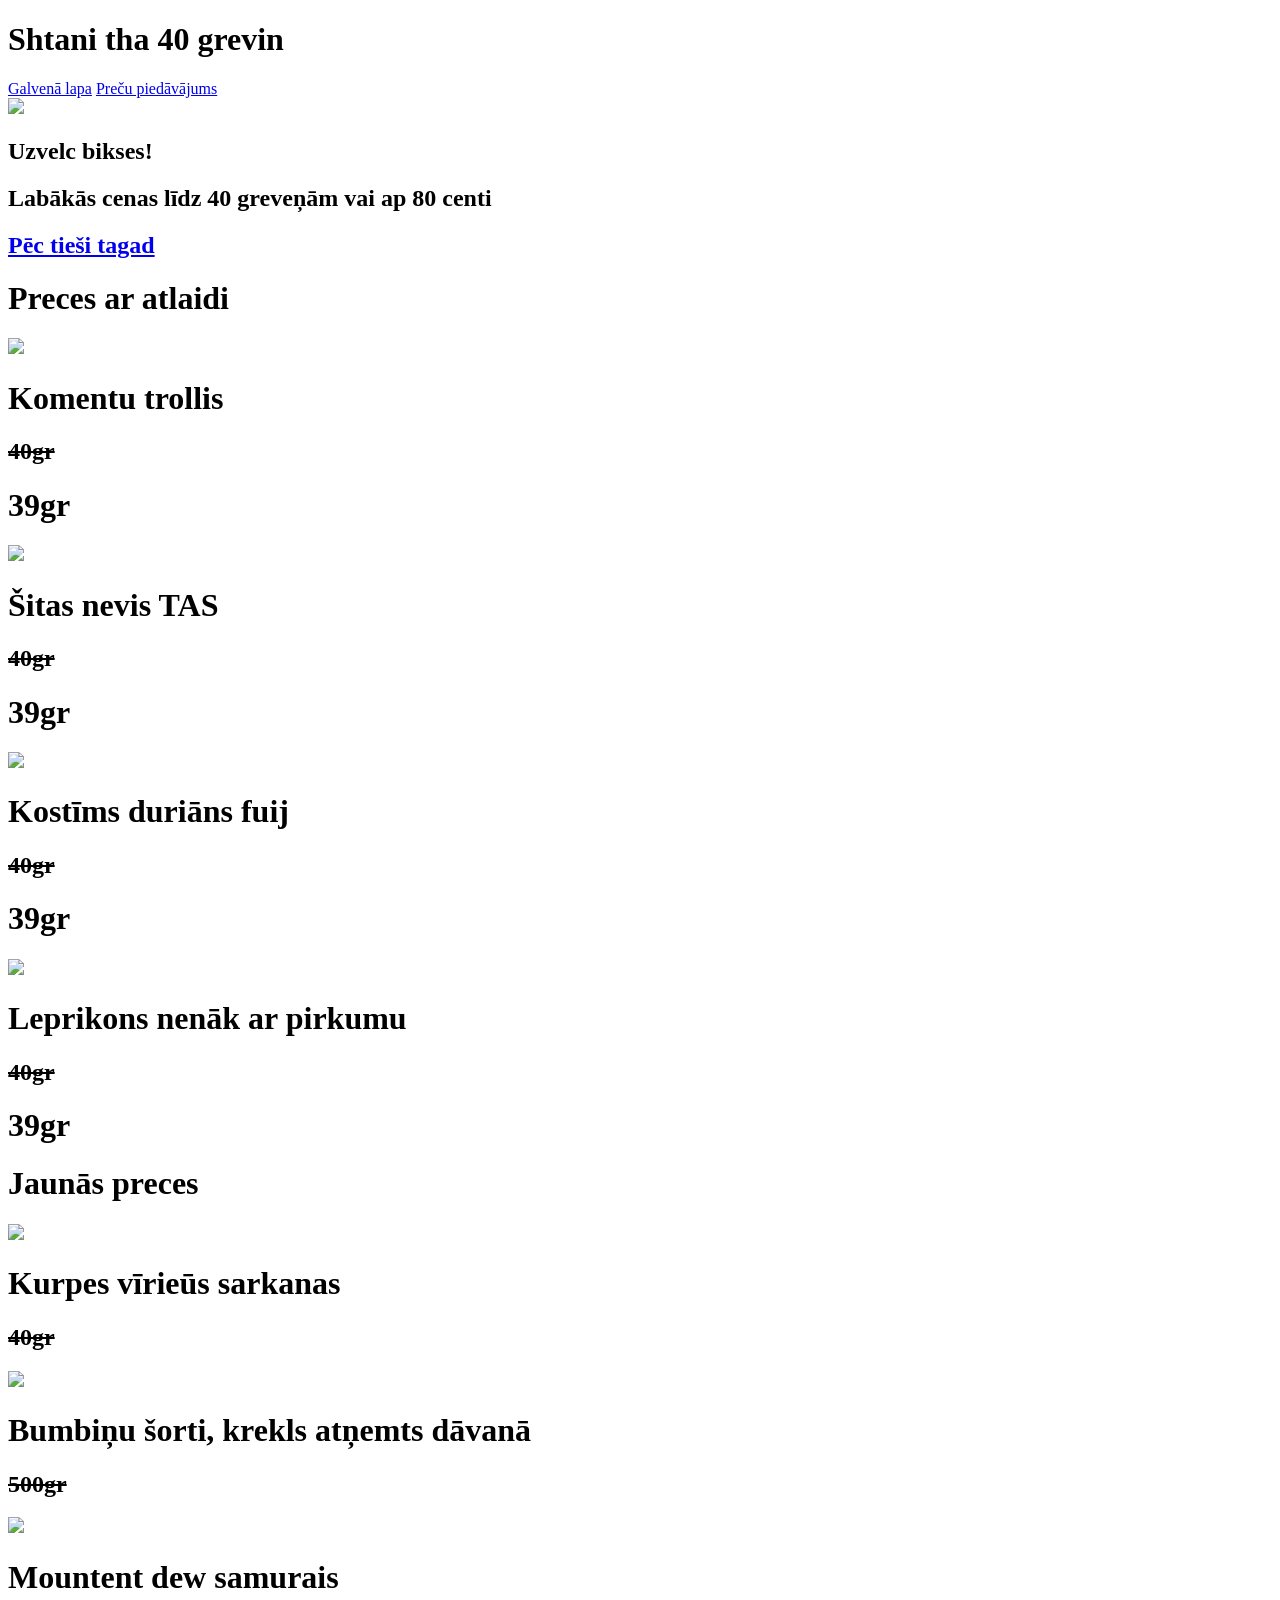
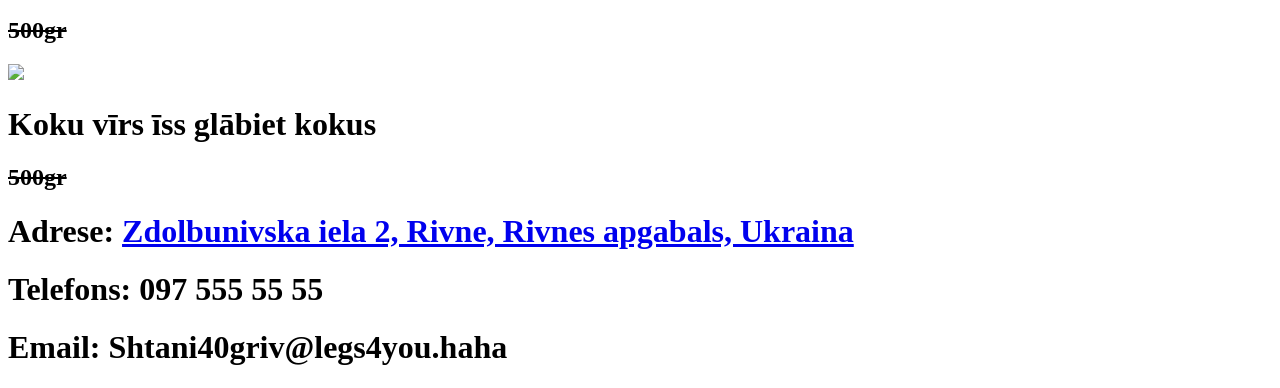
==== index.html @ 2a3e0287 "Add files via upload" ====
<!DOCTYPE html>
<html>
<head>
    <link rel="stylesheet" href="main.css">
    <title>Loading page</title>
</head>
<body>
    
    <header>
        <h1>Shtani tha 40 grevin</h1>
        <a href="index.html">Galvenā lapa</a>
        <a href="store.html">Preču piedāvājums</a>
    </header>

    <nav>
        <img src="https://lavintage.com/cdn/shop/files/Pastel_Rainbow_Modern_January_Monthly_Email_Header_2.jpg?v=1774562355&width=1875">
        <h1>Uzvelc bikses!</h1>
        <h2>Labākās cenas līdz 40 greveņām vai ap 80 centi</h2>
        <a href="store.html"><h2>Pēc tieši tagad</h2></a>
    </nav>

    <main>

        <h1>Preces ar atlaidi</h1>

        <div class="box">
            <img src="https://i.pinimg.com/736x/41/34/a2/4134a25da8642371a20141346247844d.jpg">
            <h1>Komentu trollis</h1>
            <div class="long">
                <h2><s>40gr</s></h2>
                <h1>39gr</h1>
            </div>
        </div>
        
        <div class="box">
            <img src="https://i.pinimg.com/control1/736x/c3/cb/a7/c3cba749935bafe0e62fd8f79c9d1d7c.jpg">
            <h1>Šitas nevis TAS</h1>
            <div class="long">
                <h2><s>40gr</s></h2>
                <h1>39gr</h1>
            </div>
        </div>
        
        <div class="box">
            <img src="https://i.pinimg.com/736x/d3/21/05/d32105a1d68bbff10eb503aa3f5133fc.jpg">
            <h1>Kostīms duriāns fuij</h1>
            <div class="long">
                <h2><s>40gr</s></h2>
                <h1>39gr</h1>
            </div>
        </div>
        
        <div class="box">
            <img src="https://i.pinimg.com/736x/ab/ce/6e/abce6eadc0b78a5634528967e68e073f.jpg">
            <h1>Leprikons nenāk ar pirkumu</h1>
            <div class="long">
                <h2><s>40gr</s></h2>
                <h1>39gr</h1>
            </div>
        </div>

    </main>

    <main>

        <h1>Jaunās preces</h1>

        <div class="box">
            <img src="https://i.pinimg.com/control1/736x/db/86/4e/db864e908693d18682d9200e6958253b.jpg">
            <h1>Kurpes vīrieūs sarkanas</h1>
            <div class="long">
                <h2><s>40gr</s></h2>
            </div>
        </div>
        
        <div class="box">
            <img src="https://i.pinimg.com/control1/736x/16/f8/a3/16f8a3cd73886ccbc9cc825069074918.jpg">
            <h1>Bumbiņu šorti, krekls atņemts dāvanā</h1>
            <div class="long">
                <h2><s>500gr</s></h2>
            </div>
        </div>
        
        <div class="box">
            <img src="https://i.pinimg.com/1200x/f4/d3/7a/f4d37afc6791b4d1b444121fbd77e98d.jpg">
            <h1>Mountent dew samurais</h1>
            <div class="long">
                <h2><s>500gr</s></h2>
            </div>
        </div>
        
        <div class="box">
            <img src="https://i.pinimg.com/control1/736x/16/70/12/167012edac1d4dacfb6911f4652eac36.jpg">
            <h1>Koku vīrs īss glābiet kokus</h1>
            <div class="long">
                <h2><s>500gr</s></h2>
            </div>
        </div>

    </main>

    <main>
        <h1>Adrese: <a href="https://www.google.com/maps/search/Zdolbunivska+iela+2,+Rivne,+Rivnes+apgabals,+Ukraina/@50.5222517,26.265165,20z?entry=ttu&g_ep=EgoyMDI2MDMyNC4wIKXMDSoASAFQAw%3D%3D">Zdolbunivska iela 2, Rivne, Rivnes apgabals, Ukraina</a></h1>
        <h1>Telefons: 097 555 55 55</h1>
        <h1>Email: Shtani40griv@legs4you.haha</h1>
    </main>


    <footer>

    </footer>

</body>
</html>
---- main.css ----
.parent_div {
        position: relative;
        width: 100%; 
        max-width: 500px;
    }

    .parent_div img {
        width: 100%;
        display: block; 
    }

    .text-div {
        position: absolute;
        top: 50%; 
        left: 50%; 
        transform: translate(-50%, -50%); 
        color: white; 
        font-size: 120px; 
        font-weight: bold; 
        text-align: center;
        text-shadow: 3px 3px 3px black;
    }
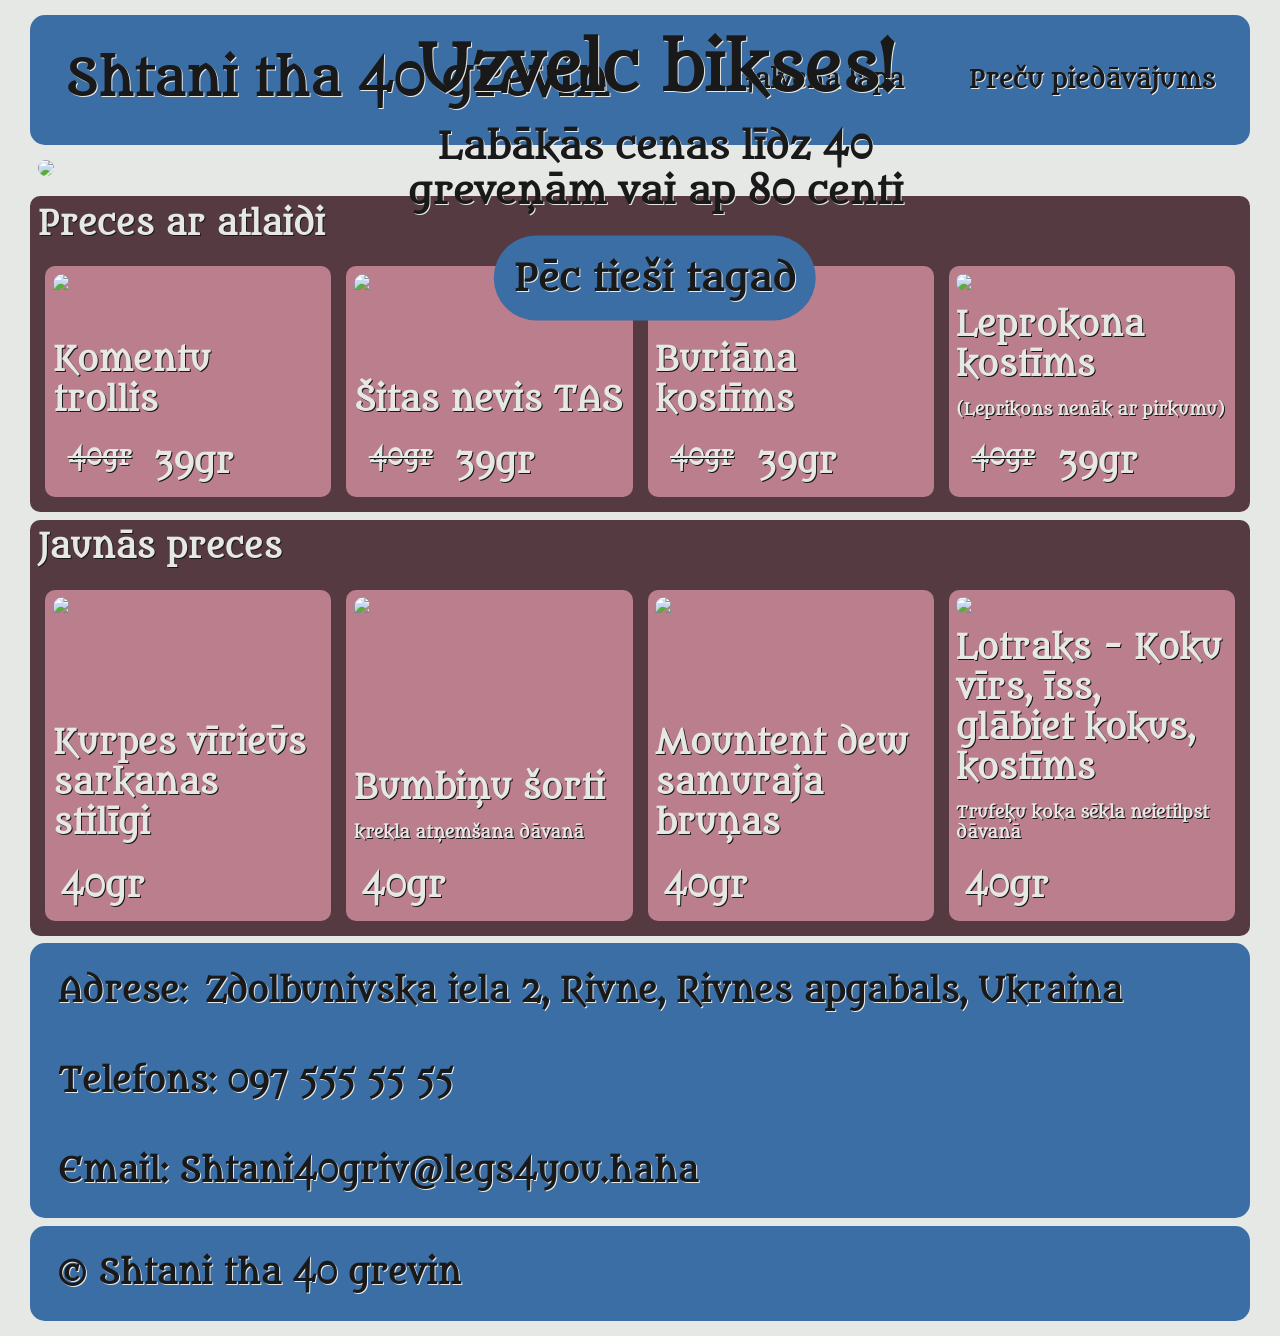
==== commit d3ad317f: "Izpildīju principā visu jau Jāpievieno tikai vēk citas dažādas bildes, maksimums cenas otrajā jānost" ====
--- a/index.html
+++ b/index.html
@@ -6,108 +6,142 @@
 </head>
 <body>
     
+
+
     <header>
-        <h1>Shtani tha 40 grevin</h1>
-        <a href="index.html">Galvenā lapa</a>
-        <a href="store.html">Preču piedāvājums</a>
+        <div class="er_box">
+            <div class="er_box_to">
+                <h1>Shtani tha 40 grevin</h1>
+            </div>
+            <h2><a href="index.html">Galvenā lapa</a></h2>
+            <h2><a href="store.html">Preču piedāvājums</a></h2>            
+        </div>
     </header>
 
+
+
     <nav>
-        <img src="https://lavintage.com/cdn/shop/files/Pastel_Rainbow_Modern_January_Monthly_Email_Header_2.jpg?v=1774562355&width=1875">
-        <h1>Uzvelc bikses!</h1>
-        <h2>Labākās cenas līdz 40 greveņām vai ap 80 centi</h2>
-        <a href="store.html"><h2>Pēc tieši tagad</h2></a>
+        <div class="container">
+            <img src="https://lavintage.com/cdn/shop/files/Pastel_Rainbow_Modern_January_Monthly_Email_Header_2.jpg?v=1774562355&width=1875">
+            <div class="text">
+                <h1>Uzvelc bikses!</h1>
+                <h2>Labākās cenas līdz 40 greveņām vai ap 80 centi</h2>
+                <a href="store.html"><h2 class="button_box">Pēc tieši tagad</h2></a>
+            </div>
+        </div>
     </nav>
 
+
+
     <main>
+        <div class="big_box">
+            <h1>Preces ar atlaidi</h1>
+            <div class="katalogs">
 
-        <h1>Preces ar atlaidi</h1>
+                <div class="bignt_box">
+                    <img src="https://i.pinimg.com/736x/41/34/a2/4134a25da8642371a20141346247844d.jpg">
+                    <h1>Komentu trollis</h1>
+                    <div class="long">
+                        <h2><s>40gr</s></h2>
+                        <h1>39gr</h1>
+                    </div>  
+                </div>
 
-        <div class="box">
-            <img src="https://i.pinimg.com/736x/41/34/a2/4134a25da8642371a20141346247844d.jpg">
-            <h1>Komentu trollis</h1>
-            <div class="long">
-                <h2><s>40gr</s></h2>
-                <h1>39gr</h1>
+                <div class="bignt_box">
+                    <img src="https://i.pinimg.com/control1/736x/c3/cb/a7/c3cba749935bafe0e62fd8f79c9d1d7c.jpg">
+                    <h1>Šitas nevis TAS</h1>
+                    <div class="long">
+                        <h2><s>40gr</s></h2>
+                        <h1>39gr</h1>
+                    </div>
+                </div>
+
+                <div class="bignt_box">
+                    <img src="https://i.pinimg.com/736x/d3/21/05/d32105a1d68bbff10eb503aa3f5133fc.jpg">
+                    <h1>Buriāna kostīms</h1>
+                    <div class="long">
+                        <h2><s>40gr</s></h2>
+                        <h1>39gr</h1>
+                    </div>
+                </div>
+
+                <div class="bignt_box">
+                    <img src="https://i.pinimg.com/736x/ab/ce/6e/abce6eadc0b78a5634528967e68e073f.jpg">
+                    <h1>Leprokona kostīms</h1>
+                    <h4>(Leprikons nenāk ar pirkumu)</h4>
+                    <div class="long">
+                        <h2><s>40gr</s></h2>
+                        <h1>39gr</h1>
+                    </div>
+                </div>
+
             </div>
         </div>
-        
-        <div class="box">
-            <img src="https://i.pinimg.com/control1/736x/c3/cb/a7/c3cba749935bafe0e62fd8f79c9d1d7c.jpg">
-            <h1>Šitas nevis TAS</h1>
-            <div class="long">
-                <h2><s>40gr</s></h2>
-                <h1>39gr</h1>
-            </div>
-        </div>
-        
-        <div class="box">
-            <img src="https://i.pinimg.com/736x/d3/21/05/d32105a1d68bbff10eb503aa3f5133fc.jpg">
-            <h1>Kostīms duriāns fuij</h1>
-            <div class="long">
-                <h2><s>40gr</s></h2>
-                <h1>39gr</h1>
-            </div>
-        </div>
-        
-        <div class="box">
-            <img src="https://i.pinimg.com/736x/ab/ce/6e/abce6eadc0b78a5634528967e68e073f.jpg">
-            <h1>Leprikons nenāk ar pirkumu</h1>
-            <div class="long">
-                <h2><s>40gr</s></h2>
-                <h1>39gr</h1>
+
+    </main>
+  
+
+
+    <main>
+        <div class="big_box">
+            <h1>Jaunās preces</h1>
+            <div class="katalogs">
+
+                <div class="bignt_box">
+                    <img src="https://i.pinimg.com/control1/736x/db/86/4e/db864e908693d18682d9200e6958253b.jpg">
+                    <h1>Kurpes vīrieūs sarkanas stilīgi</h1>
+                    <div class="long">
+                        <h1>40gr</h1>
+                    </div>
+                </div>
+
+                <div class="bignt_box">
+                    <img src="https://i.pinimg.com/control1/736x/16/f8/a3/16f8a3cd73886ccbc9cc825069074918.jpg">
+                    <h1>Bumbiņu šorti</h1>
+                    <h4>krekla atņemšana dāvanā</h4>
+                    <div class="long">
+                        <h1>40gr</h1>
+                    </div>
+                </div>
+
+                <div class="bignt_box">
+                    <img src="https://i.pinimg.com/1200x/f4/d3/7a/f4d37afc6791b4d1b444121fbd77e98d.jpg">
+                    <h1>Mountent dew samuraja bruņas</h1>
+                    <div class="long">
+                        <h1>40gr</h1>
+                    </div>
+                </div>
+
+                <div class="bignt_box">
+                    <img src="https://i.pinimg.com/control1/736x/16/70/12/167012edac1d4dacfb6911f4652eac36.jpg">
+                    <h1>Lotraks - Koku vīrs, īss, glābiet kokus, kostīms</h1>
+                    <h4>Trufeķu koka sēkla neietilpst dāvanā</h4>
+                    <div class="long">
+                        <h1>40gr</h1>
+                    </div>
+                </div>
+
             </div>
         </div>
 
     </main>
 
-    <main>
 
-        <h1>Jaunās preces</h1>
-
-        <div class="box">
-            <img src="https://i.pinimg.com/control1/736x/db/86/4e/db864e908693d18682d9200e6958253b.jpg">
-            <h1>Kurpes vīrieūs sarkanas</h1>
-            <div class="long">
-                <h2><s>40gr</s></h2>
-            </div>
-        </div>
-        
-        <div class="box">
-            <img src="https://i.pinimg.com/control1/736x/16/f8/a3/16f8a3cd73886ccbc9cc825069074918.jpg">
-            <h1>Bumbiņu šorti, krekls atņemts dāvanā</h1>
-            <div class="long">
-                <h2><s>500gr</s></h2>
-            </div>
-        </div>
-        
-        <div class="box">
-            <img src="https://i.pinimg.com/1200x/f4/d3/7a/f4d37afc6791b4d1b444121fbd77e98d.jpg">
-            <h1>Mountent dew samurais</h1>
-            <div class="long">
-                <h2><s>500gr</s></h2>
-            </div>
-        </div>
-        
-        <div class="box">
-            <img src="https://i.pinimg.com/control1/736x/16/70/12/167012edac1d4dacfb6911f4652eac36.jpg">
-            <h1>Koku vīrs īss glābiet kokus</h1>
-            <div class="long">
-                <h2><s>500gr</s></h2>
-            </div>
-        </div>
-
-    </main>
 
     <main>
-        <h1>Adrese: <a href="https://www.google.com/maps/search/Zdolbunivska+iela+2,+Rivne,+Rivnes+apgabals,+Ukraina/@50.5222517,26.265165,20z?entry=ttu&g_ep=EgoyMDI2MDMyNC4wIKXMDSoASAFQAw%3D%3D">Zdolbunivska iela 2, Rivne, Rivnes apgabals, Ukraina</a></h1>
-        <h1>Telefons: 097 555 55 55</h1>
-        <h1>Email: Shtani40griv@legs4you.haha</h1>
+        <div class="main_box">
+            <h1>Adrese: <a href="https://www.google.com/maps/search/Zdolbunivska+iela+2,+Rivne,+Rivnes+apgabals,+Ukraina/@50.5222517,26.265165,20z?entry=ttu&g_ep=EgoyMDI2MDMyNC4wIKXMDSoASAFQAw%3D%3D">Zdolbunivska iela 2, Rivne, Rivnes apgabals, Ukraina</a></h1>
+            <h1>Telefons: 097 555 55 55</h1>
+            <h1>Email: Shtani40griv@legs4you.haha</h1>
+        </div>
     </main>
 
 
+
     <footer>
-
+        <div class="er_box">
+            <h1>&#169; Shtani tha 40 grevin</h1>
+        </div>
     </footer>
 
 </body>
--- a/main.css
+++ b/main.css
@@ -1,22 +1,148 @@
-.parent_div {
-        position: relative;
-        width: 100%; 
-        max-width: 500px;
-    }
+@import url('https://fonts.googleapis.com/css2?family=Honk:MORF@15&family=Metamorphous&display=swap');
 
-    .parent_div img {
-        width: 100%;
-        display: block; 
-    }
+a {
+    color: inherit;
+    text-decoration: none;
+    cursor: text;
+}
 
-    .text-div {
-        position: absolute;
-        top: 50%; 
-        left: 50%; 
-        transform: translate(-50%, -50%); 
-        color: white; 
-        font-size: 120px; 
-        font-weight: bold; 
-        text-align: center;
-        text-shadow: 3px 3px 3px black;
-    }+* {
+    padding: 0;
+    margin: 7.5px;
+    box-sizing: border-box;
+    font-family: "Metamorphous", serif;
+    text-shadow: 1px 1px  #E6E8E6;
+}
+
+body {
+    background-color: #E6E8E6;
+}
+
+body div, img {
+    border-radius: 10px;
+    
+}
+
+.er_box {
+    display: flex;
+    align-items: center;
+    padding: 20px;
+    gap: 35px;
+
+    background-color:#3A6EA5;
+    color: #191919;
+    border-radius: 15px;
+}
+
+.er_box .er_box_to {
+    margin-right: auto;
+    font-size: 24px;
+    font-weight: bold;
+}
+
+
+
+.container {
+    width: 100%;
+    height: auto;
+    position: relative;
+}
+
+.container img {
+    width: 98%;
+    opacity: 1;
+    transition: 3s;
+}
+
+.container img:hover {
+    opacity: 0.4;
+    transition: 2s;
+}
+
+.container .text {
+    position: absolute;
+    left: 50%;
+    top: 50%;
+    transform: translate(-50%, -50%);
+    text-align: center;
+    font-size: 24px;
+    color: #191919;
+
+    display: flex;
+    flex-direction: column;
+    align-items: center;
+}
+
+.container .text h1 {
+    font-size: 64px;
+}
+
+.container .text .button_box {
+    background-color: #3A6EA5;
+    border-radius: 50px;
+    padding: 20px;
+}
+
+
+
+.big_box {
+    display: flex;
+    flex-direction: column;
+    background-color: #553A41;
+}
+
+.big_box h1, s, h4 {
+    text-shadow: 1px 1px #191919;
+    color: #E6E8E6;
+}
+
+.katalogs {
+    display: flex;
+    flex-direction: row;
+}
+
+.bignt_box {
+    display: flex;
+    flex-direction: column;
+    background-color: #BB7E8C;
+    width: 24%;
+}
+
+.long{
+    display: flex;
+    flex-direction: row;
+}
+
+.bignt_box img {
+    height: 60%;
+}
+
+
+
+.main_box {
+    display: flex;
+    flex-direction: column;
+    align-items: flex-start;
+    padding: 20px;
+    gap: 35px;
+
+    background-color:#3A6EA5;
+    color: #191919;
+    border-radius: 15px;
+}
+
+
+
+
+
+.katalogs_liels {
+  display: grid;
+  grid-template-columns: repeat(4, 25%);
+  grid-template-rows: repeat(4, 1fr);
+}
+
+.bignt_box_to {
+    display: flex;
+    flex-direction: column;
+    background-color: #BB7E8C;
+}
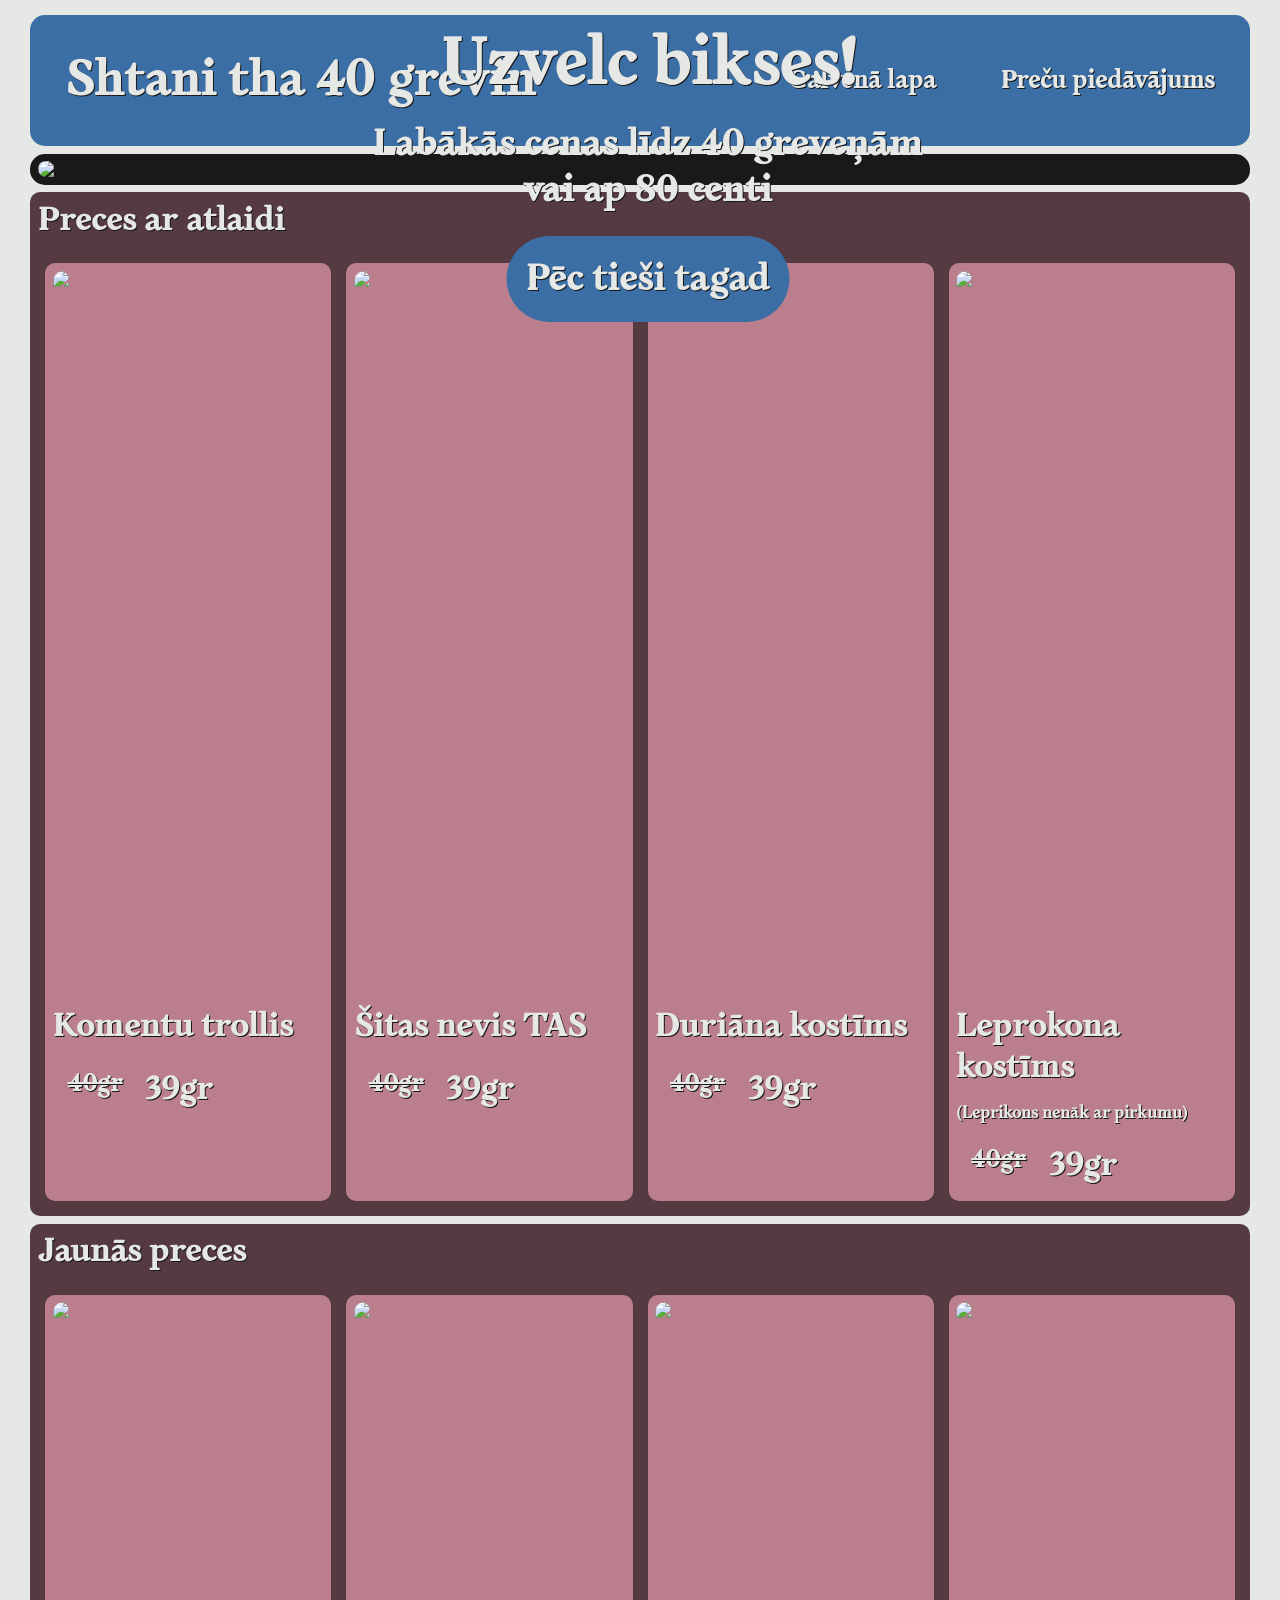
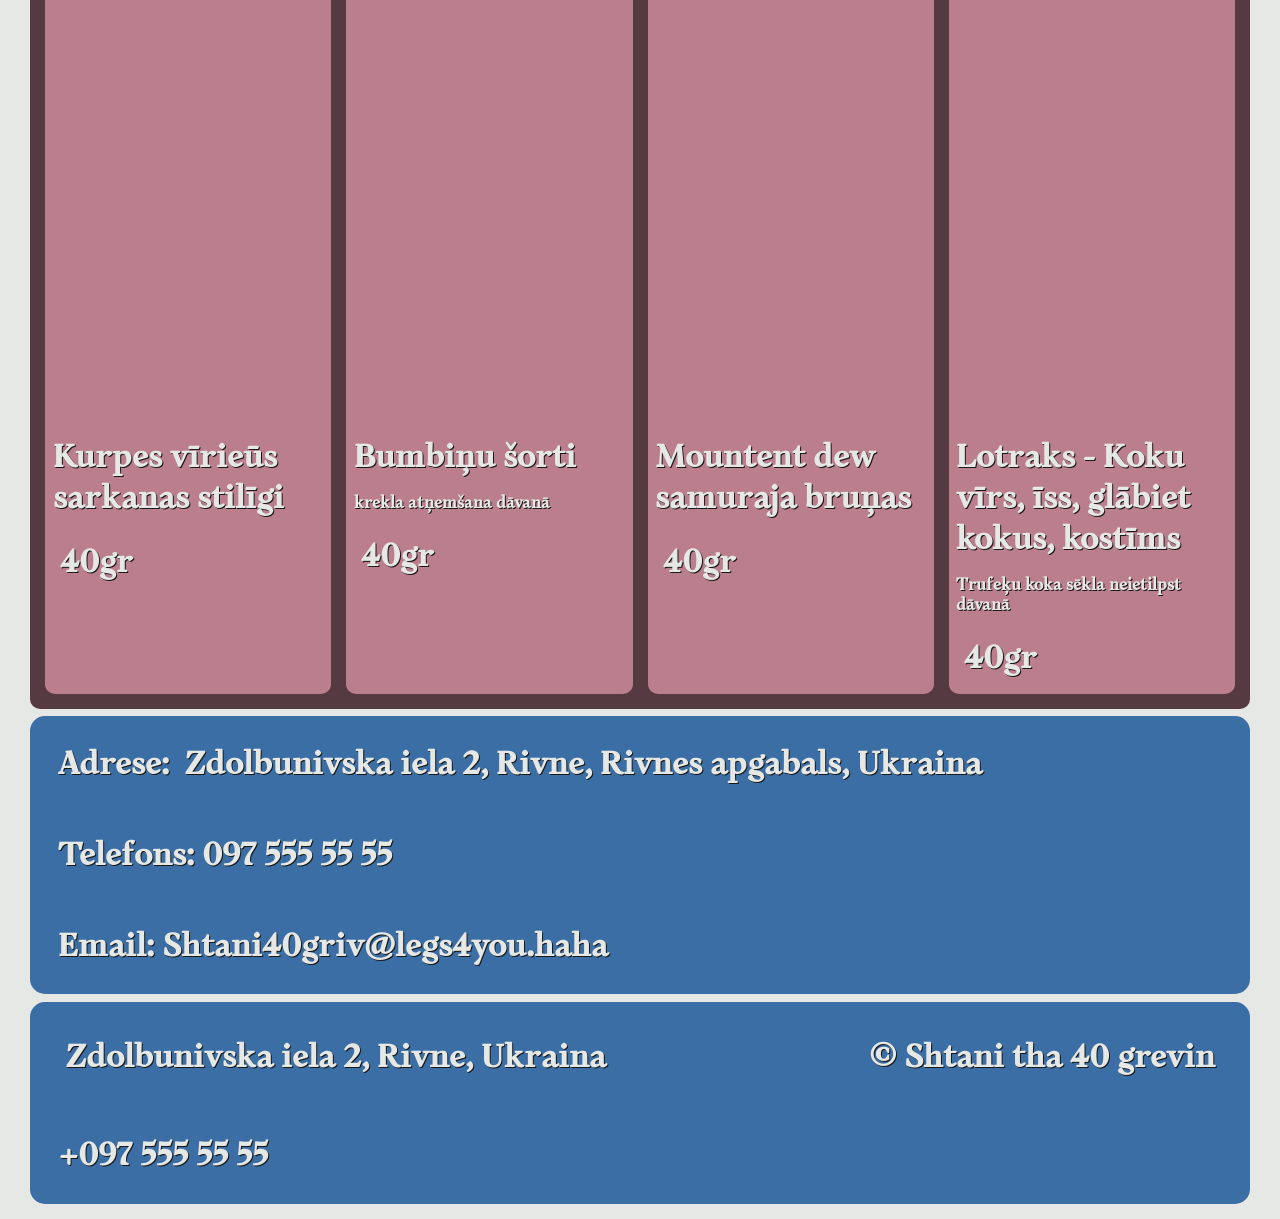
==== commit 8fa0fef7: "takā gatavs takā haha versija gatava, MD versija ir uz otra drancha." ====
--- a/index.html
+++ b/index.html
@@ -22,7 +22,7 @@
 
     <nav>
         <div class="container">
-            <img src="https://lavintage.com/cdn/shop/files/Pastel_Rainbow_Modern_January_Monthly_Email_Header_2.jpg?v=1774562355&width=1875">
+            <img class="Closes" src="https://lavintage.com/cdn/shop/files/Pastel_Rainbow_Modern_January_Monthly_Email_Header_2.jpg?v=1774562355&width=1875">
             <div class="text">
                 <h1>Uzvelc bikses!</h1>
                 <h2>Labākās cenas līdz 40 greveņām vai ap 80 centi</h2>
@@ -58,7 +58,7 @@
 
                 <div class="bignt_box">
                     <img src="https://i.pinimg.com/736x/d3/21/05/d32105a1d68bbff10eb503aa3f5133fc.jpg">
-                    <h1>Buriāna kostīms</h1>
+                    <h1>Duriāna kostīms</h1>
                     <div class="long">
                         <h2><s>40gr</s></h2>
                         <h1>39gr</h1>
@@ -140,7 +140,11 @@
 
     <footer>
         <div class="er_box">
-            <h1>&#169; Shtani tha 40 grevin</h1>
+            <div class="long">
+                <h1>Zdolbunivska iela 2, Rivne, Ukraina</h1>
+                <h1>&#169; Shtani tha 40 grevin</h1>
+            </div>
+            <h1>+097 555 55 55</h1>
         </div>
     </footer>
 
--- a/main.css
+++ b/main.css
@@ -1,4 +1,4 @@
-@import url('https://fonts.googleapis.com/css2?family=Honk:MORF@15&family=Metamorphous&display=swap');
+@import url('https://fonts.googleapis.com/css2?family=Monomakh&display=swap');
 
 a {
     color: inherit;
@@ -10,8 +10,9 @@
     padding: 0;
     margin: 7.5px;
     box-sizing: border-box;
-    font-family: "Metamorphous", serif;
-    text-shadow: 1px 1px  #E6E8E6;
+    font-family: "Monomakh", system-ui;
+    text-shadow: 1px 1px  #191919;
+    color: #E6E8E6;
 }
 
 body {
@@ -30,7 +31,7 @@
     gap: 35px;
 
     background-color:#3A6EA5;
-    color: #191919;
+    color: #E6E8E6;
     border-radius: 15px;
 }
 
@@ -43,18 +44,30 @@
 
 
 .container {
-    width: 100%;
-    height: auto;
+    width: auto;
     position: relative;
+
+    display: flex;
+    align-items: center;
+
+    background-color: #191919;
+    color: #E6E8E6;
+    border-radius: 15px;
 }
 
 .container img {
-    width: 98%;
+    width: 99%;
+    align-items: center;
     opacity: 1;
     transition: 3s;
 }
 
-.container img:hover {
+.container .Closes:hover {
+    opacity: 0.4;
+    transition: 2s;
+}
+
+.container h1:hover .Closes {
     opacity: 0.4;
     transition: 2s;
 }
@@ -66,12 +79,14 @@
     transform: translate(-50%, -50%);
     text-align: center;
     font-size: 24px;
-    color: #191919;
-
-    display: flex;
-    flex-direction: column;
-    align-items: center;
-}
+    text-shadow: 1px 1px #E6E8E6;
+    color: #191919;
+
+    display: flex;
+    flex-direction: column;
+    align-items: center;
+}
+
 
 .container .text h1 {
     font-size: 64px;
@@ -113,8 +128,8 @@
     flex-direction: row;
 }
 
-.bignt_box img {
-    height: 60%;
+.bignt_box img, .bignt_box_to img {
+    height: 80vh;
 }
 
 
@@ -127,22 +142,99 @@
     gap: 35px;
 
     background-color:#3A6EA5;
-    color: #191919;
-    border-radius: 15px;
-}
-
+    color: #E6E8E6;
+    border-radius: 15px;
+}
+
+
+footer .er_box {
+    flex-direction: column;
+    align-items: normal;
+
+}
+
+footer .er_box .long {
+justify-content: space-between
+}
 
 
 
 
 .katalogs_liels {
-  display: grid;
-  grid-template-columns: repeat(4, 25%);
-  grid-template-rows: repeat(4, 1fr);
+    display: grid;
+    grid-template-columns: repeat(4, 25%);
+    grid-template-rows: repeat(4, 1fr);
 }
 
 .bignt_box_to {
     display: flex;
     flex-direction: column;
     background-color: #BB7E8C;
-}+}
+
+.navbar {
+    display: flex;
+    flex-direction: row;
+    justify-content: space-between;
+    padding: 20px;
+    gap: 35px;
+
+    background-color:#3A6EA5;
+    color: #191919;
+    border-radius: 15px;
+    align-items: center;
+}
+
+.navbar .texi {
+    color: #191919;
+}
+
+
+.search_bar {
+    max-height: min-content;
+}
+
+
+.conttendo {
+    margin-top: 0;
+    right: 58px;
+}
+
+.Dropdown {
+    display: inline-block;
+}
+
+.Dropdown button{
+    background-color: #E6E8E6;
+    color: #191919;
+    padding: 10px 15px;
+    border: none;
+    cursor: pointer;
+}
+
+.Dropdown a {
+    display: block;
+    color: #191919;
+    text-decoration: none;
+    padding: 10px 15px;
+}
+
+.Dropdown .conttendo {
+    display: none;
+    position: absolute;
+    background-color: #E6E8E6;
+    min-width: 200px;
+    box-shadow: 2px 2px 5px #191919;
+}
+
+.Dropdown:hover .conttendo {
+    display: block;
+}
+
+.Dropdown:hover button {
+    background-color:  #E6E8E6;
+}
+
+.Dropdown a:hover {
+    background-color:  #E6E8E6;
+}
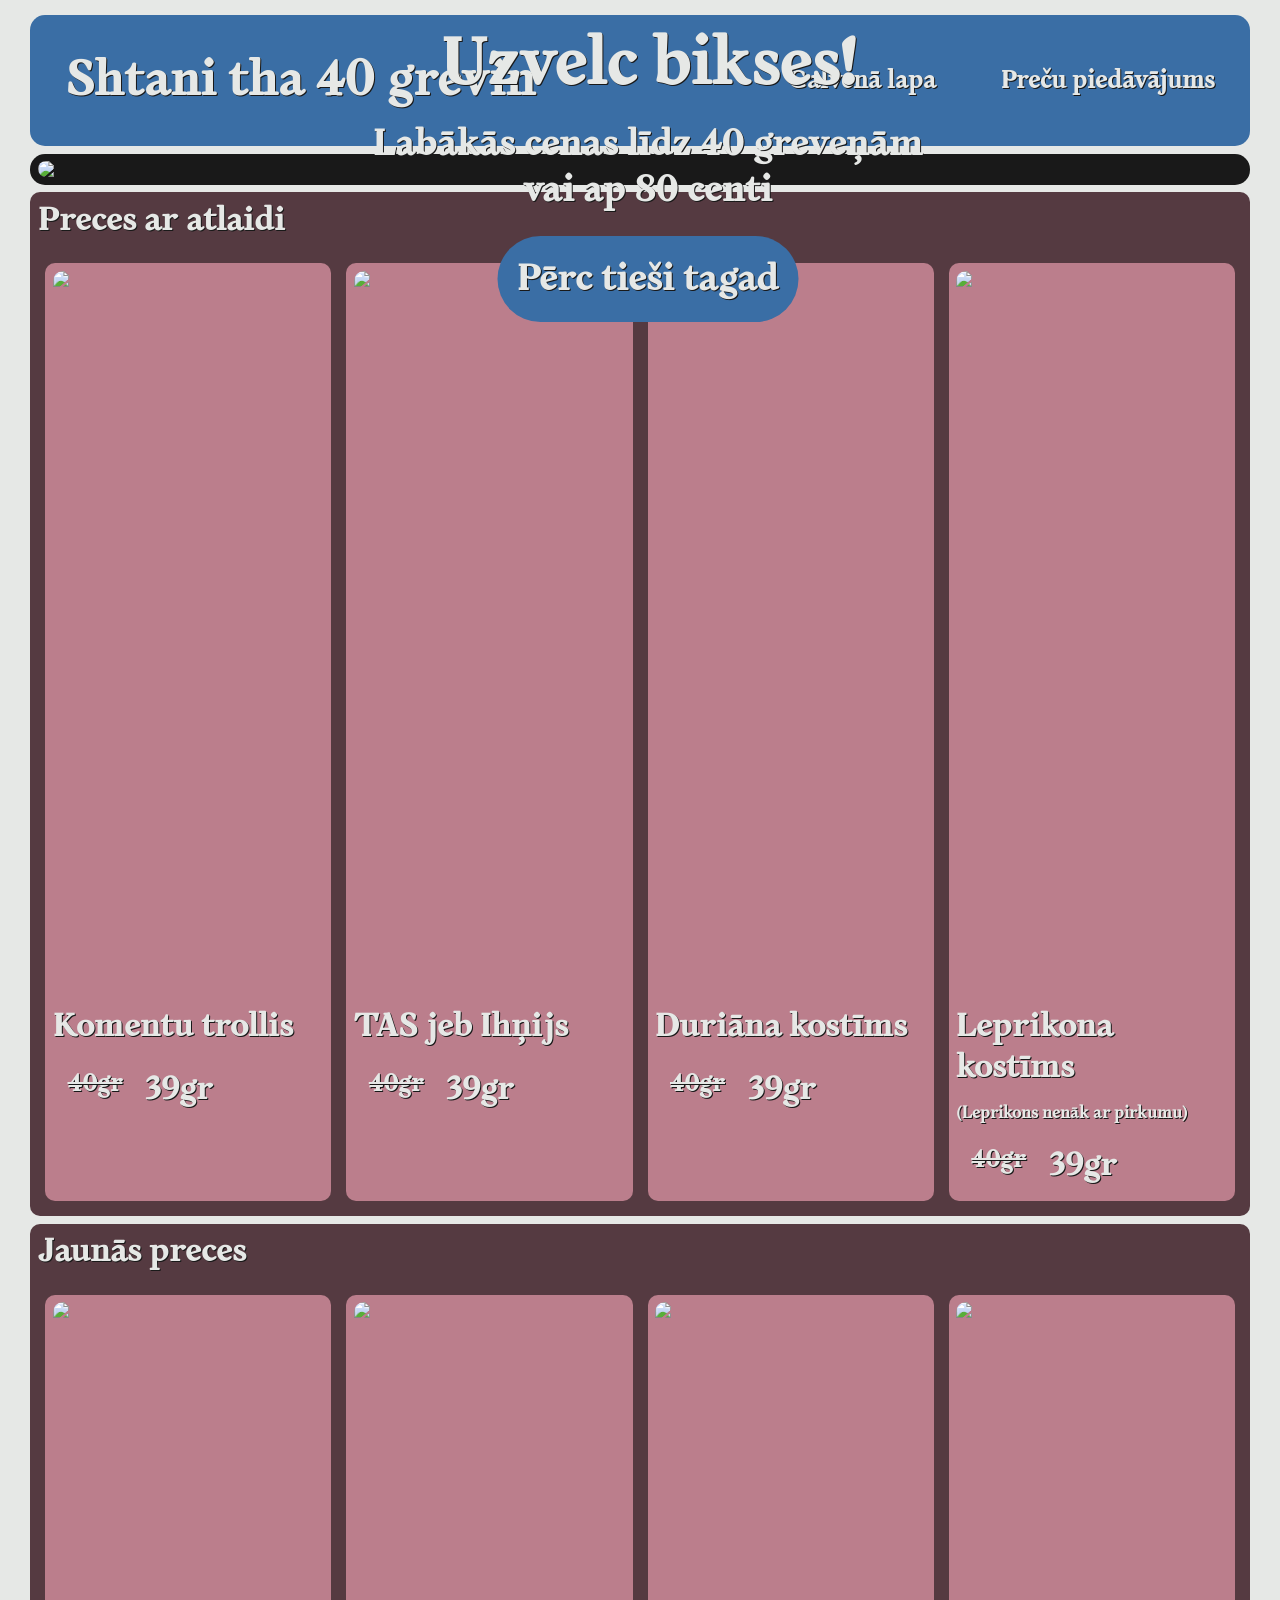
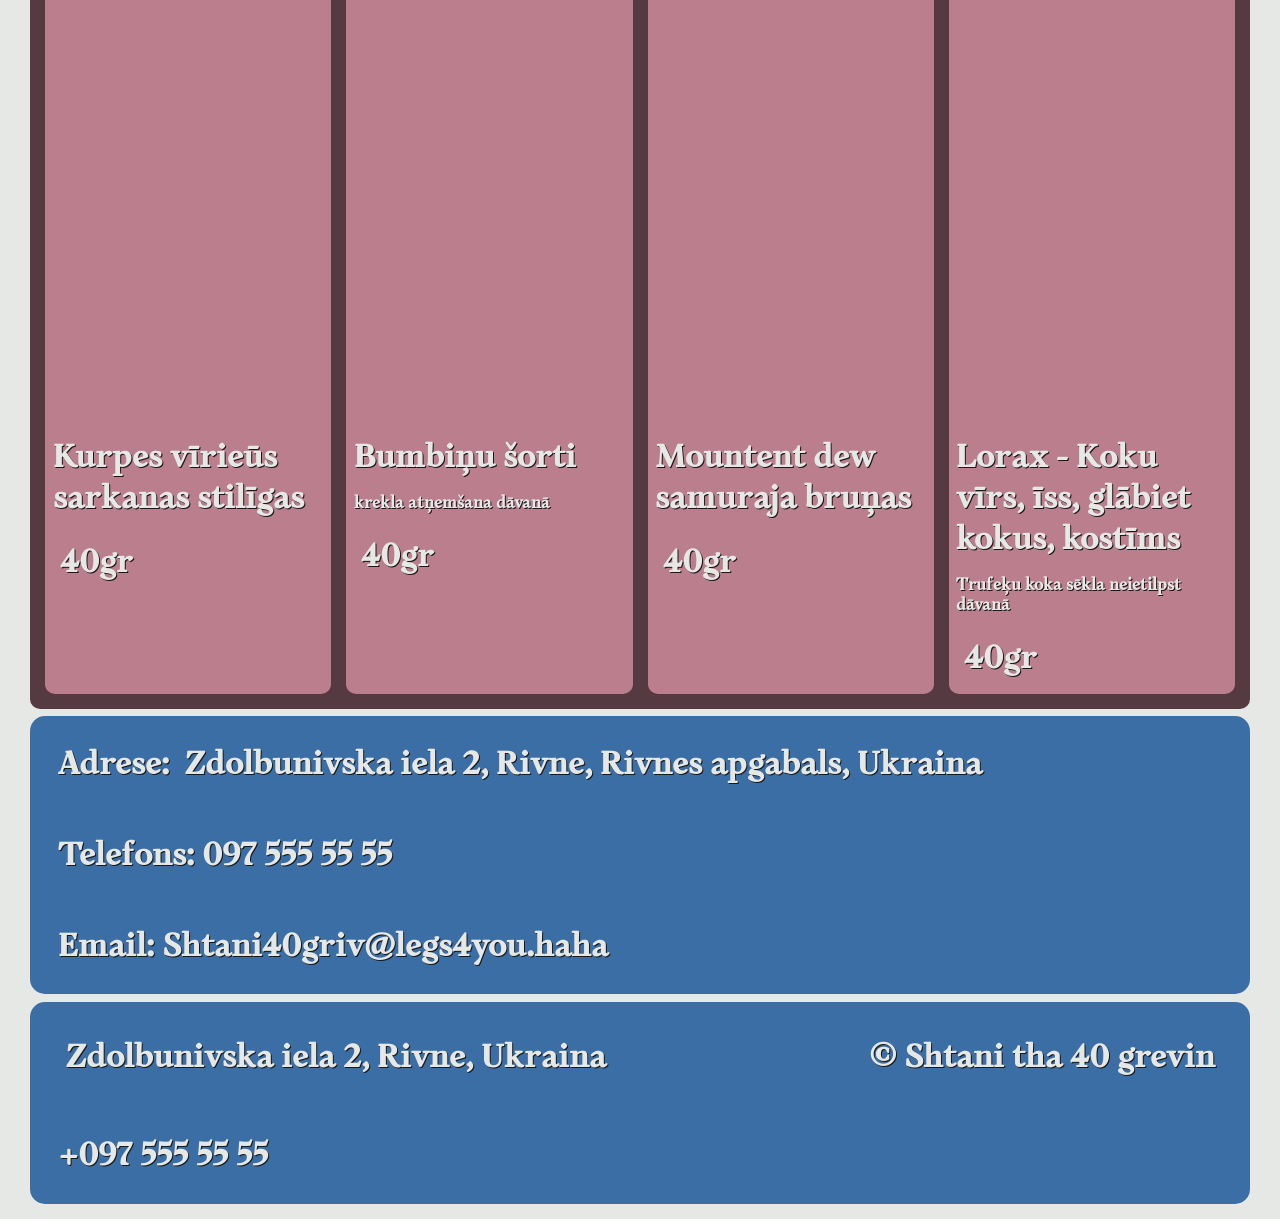
==== commit b7865d4c: "Funny end No šī brīža tagad, šīs ir prieka beigas, otrā brančā varēsiet redzēt šī saitasterializēšan" ====
--- a/index.html
+++ b/index.html
@@ -26,7 +26,7 @@
             <div class="text">
                 <h1>Uzvelc bikses!</h1>
                 <h2>Labākās cenas līdz 40 greveņām vai ap 80 centi</h2>
-                <a href="store.html"><h2 class="button_box">Pēc tieši tagad</h2></a>
+                <a href="store.html"><h2 class="button_box">Pērc tieši tagad</h2></a>
             </div>
         </div>
     </nav>
@@ -49,7 +49,7 @@
 
                 <div class="bignt_box">
                     <img src="https://i.pinimg.com/control1/736x/c3/cb/a7/c3cba749935bafe0e62fd8f79c9d1d7c.jpg">
-                    <h1>Šitas nevis TAS</h1>
+                    <h1>TAS jeb Ihņijs</h1>
                     <div class="long">
                         <h2><s>40gr</s></h2>
                         <h1>39gr</h1>
@@ -67,7 +67,7 @@
 
                 <div class="bignt_box">
                     <img src="https://i.pinimg.com/736x/ab/ce/6e/abce6eadc0b78a5634528967e68e073f.jpg">
-                    <h1>Leprokona kostīms</h1>
+                    <h1>Leprikona kostīms</h1>
                     <h4>(Leprikons nenāk ar pirkumu)</h4>
                     <div class="long">
                         <h2><s>40gr</s></h2>
@@ -89,7 +89,7 @@
 
                 <div class="bignt_box">
                     <img src="https://i.pinimg.com/control1/736x/db/86/4e/db864e908693d18682d9200e6958253b.jpg">
-                    <h1>Kurpes vīrieūs sarkanas stilīgi</h1>
+                    <h1>Kurpes vīrieūs sarkanas stilīgas</h1>
                     <div class="long">
                         <h1>40gr</h1>
                     </div>
@@ -114,7 +114,7 @@
 
                 <div class="bignt_box">
                     <img src="https://i.pinimg.com/control1/736x/16/70/12/167012edac1d4dacfb6911f4652eac36.jpg">
-                    <h1>Lotraks - Koku vīrs, īss, glābiet kokus, kostīms</h1>
+                    <h1>Lorax - Koku vīrs, īss, glābiet kokus, kostīms</h1>
                     <h4>Trufeķu koka sēkla neietilpst dāvanā</h4>
                     <div class="long">
                         <h1>40gr</h1>
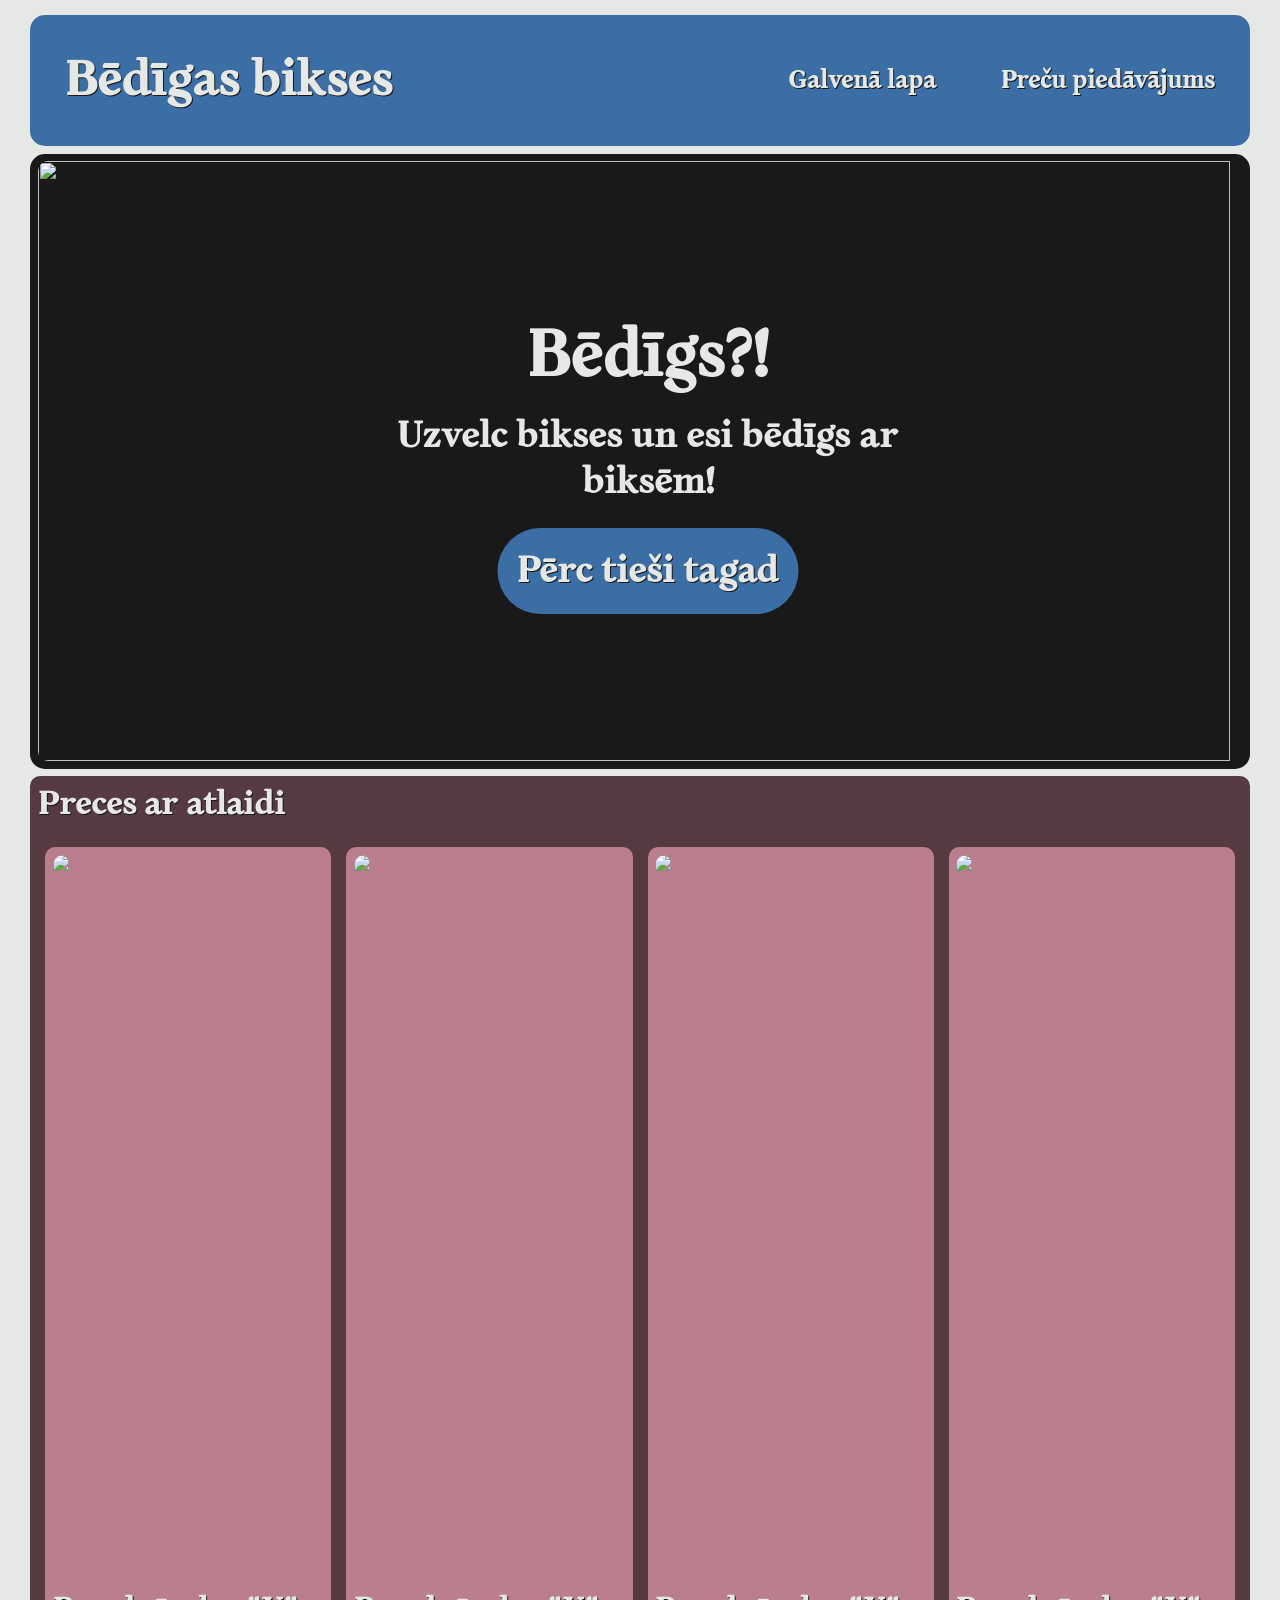
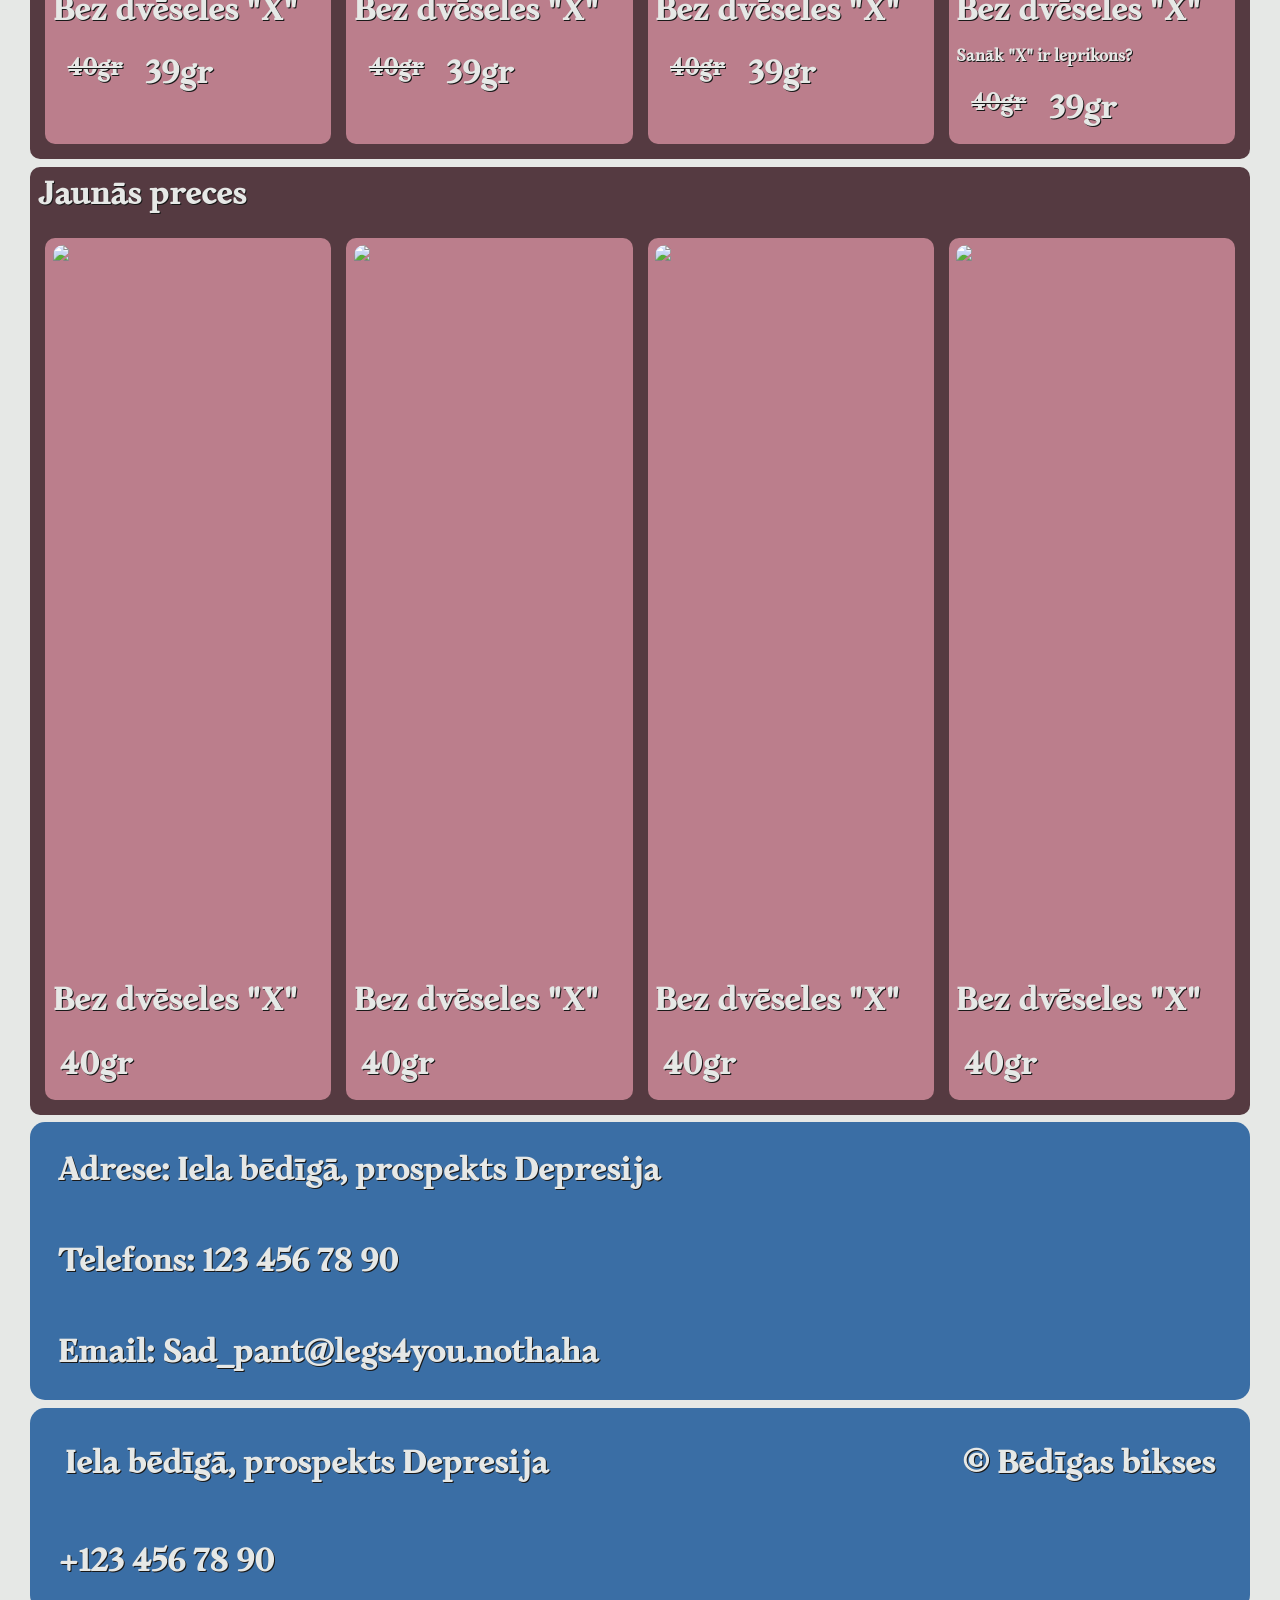
==== commit 917f161c: "Sad :(" ====
--- a/index.html
+++ b/index.html
@@ -11,7 +11,7 @@
     <header>
         <div class="er_box">
             <div class="er_box_to">
-                <h1>Shtani tha 40 grevin</h1>
+                <h1>Bēdīgas bikses</h1>
             </div>
             <h2><a href="index.html">Galvenā lapa</a></h2>
             <h2><a href="store.html">Preču piedāvājums</a></h2>            
@@ -22,10 +22,10 @@
 
     <nav>
         <div class="container">
-            <img class="Closes" src="https://lavintage.com/cdn/shop/files/Pastel_Rainbow_Modern_January_Monthly_Email_Header_2.jpg?v=1774562355&width=1875">
+            <img class="Closes" src="https://encrypted-tbn0.gstatic.com/images?q=tbn:ANd9GcT9qGnNt63n4iF7g-Hxdhq37DTP-hOXc1t4xw&s">
             <div class="text">
-                <h1>Uzvelc bikses!</h1>
-                <h2>Labākās cenas līdz 40 greveņām vai ap 80 centi</h2>
+                <h1>Bēdīgs?!</h1>
+                <h2>Uzvelc bikses un esi bēdīgs ar biksēm!</h2>
                 <a href="store.html"><h2 class="button_box">Pērc tieši tagad</h2></a>
             </div>
         </div>
@@ -39,8 +39,8 @@
             <div class="katalogs">
 
                 <div class="bignt_box">
-                    <img src="https://i.pinimg.com/736x/41/34/a2/4134a25da8642371a20141346247844d.jpg">
-                    <h1>Komentu trollis</h1>
+                    <img src="https://scalar.usc.edu/works/a-nostalgic-filter/media/thumbnail.png">
+                    <h1>Bez dvēseles "X"</h1>
                     <div class="long">
                         <h2><s>40gr</s></h2>
                         <h1>39gr</h1>
@@ -48,31 +48,32 @@
                 </div>
 
                 <div class="bignt_box">
-                    <img src="https://i.pinimg.com/control1/736x/c3/cb/a7/c3cba749935bafe0e62fd8f79c9d1d7c.jpg">
-                    <h1>TAS jeb Ihņijs</h1>
+                    <img src="https://scalar.usc.edu/works/a-nostalgic-filter/media/thumbnail.png">
+                    <h1>Bez dvēseles "X"</h1>
                     <div class="long">
                         <h2><s>40gr</s></h2>
                         <h1>39gr</h1>
-                    </div>
+                    </div>  
                 </div>
 
                 <div class="bignt_box">
-                    <img src="https://i.pinimg.com/736x/d3/21/05/d32105a1d68bbff10eb503aa3f5133fc.jpg">
-                    <h1>Duriāna kostīms</h1>
+                    <img src="https://scalar.usc.edu/works/a-nostalgic-filter/media/thumbnail.png">
+                    <h1>Bez dvēseles "X"</h1>
                     <div class="long">
                         <h2><s>40gr</s></h2>
                         <h1>39gr</h1>
-                    </div>
+                    </div>  
                 </div>
 
+
                 <div class="bignt_box">
-                    <img src="https://i.pinimg.com/736x/ab/ce/6e/abce6eadc0b78a5634528967e68e073f.jpg">
-                    <h1>Leprikona kostīms</h1>
-                    <h4>(Leprikons nenāk ar pirkumu)</h4>
+                    <img src="https://scalar.usc.edu/works/a-nostalgic-filter/media/thumbnail.png">
+                    <h1>Bez dvēseles "X"</h1>
+                    <h4>Sanāk "X" ir leprikons?</h4>
                     <div class="long">
                         <h2><s>40gr</s></h2>
                         <h1>39gr</h1>
-                    </div>
+                    </div>  
                 </div>
 
             </div>
@@ -88,37 +89,35 @@
             <div class="katalogs">
 
                 <div class="bignt_box">
-                    <img src="https://i.pinimg.com/control1/736x/db/86/4e/db864e908693d18682d9200e6958253b.jpg">
-                    <h1>Kurpes vīrieūs sarkanas stilīgas</h1>
+                    <img src="https://scalar.usc.edu/works/a-nostalgic-filter/media/thumbnail.png">
+                    <h1>Bez dvēseles "X"</h1>
                     <div class="long">
                         <h1>40gr</h1>
-                    </div>
+                    </div>  
                 </div>
 
                 <div class="bignt_box">
-                    <img src="https://i.pinimg.com/control1/736x/16/f8/a3/16f8a3cd73886ccbc9cc825069074918.jpg">
-                    <h1>Bumbiņu šorti</h1>
-                    <h4>krekla atņemšana dāvanā</h4>
+                    <img src="https://scalar.usc.edu/works/a-nostalgic-filter/media/thumbnail.png">
+                    <h1>Bez dvēseles "X"</h1>
                     <div class="long">
                         <h1>40gr</h1>
-                    </div>
+                    </div>  
                 </div>
 
                 <div class="bignt_box">
-                    <img src="https://i.pinimg.com/1200x/f4/d3/7a/f4d37afc6791b4d1b444121fbd77e98d.jpg">
-                    <h1>Mountent dew samuraja bruņas</h1>
+                    <img src="https://scalar.usc.edu/works/a-nostalgic-filter/media/thumbnail.png">
+                    <h1>Bez dvēseles "X"</h1>
                     <div class="long">
                         <h1>40gr</h1>
-                    </div>
+                    </div>  
                 </div>
 
                 <div class="bignt_box">
-                    <img src="https://i.pinimg.com/control1/736x/16/70/12/167012edac1d4dacfb6911f4652eac36.jpg">
-                    <h1>Lorax - Koku vīrs, īss, glābiet kokus, kostīms</h1>
-                    <h4>Trufeķu koka sēkla neietilpst dāvanā</h4>
+                    <img src="https://scalar.usc.edu/works/a-nostalgic-filter/media/thumbnail.png">
+                    <h1>Bez dvēseles "X"</h1>
                     <div class="long">
                         <h1>40gr</h1>
-                    </div>
+                    </div>  
                 </div>
 
             </div>
@@ -130,9 +129,9 @@
 
     <main>
         <div class="main_box">
-            <h1>Adrese: <a href="https://www.google.com/maps/search/Zdolbunivska+iela+2,+Rivne,+Rivnes+apgabals,+Ukraina/@50.5222517,26.265165,20z?entry=ttu&g_ep=EgoyMDI2MDMyNC4wIKXMDSoASAFQAw%3D%3D">Zdolbunivska iela 2, Rivne, Rivnes apgabals, Ukraina</a></h1>
-            <h1>Telefons: 097 555 55 55</h1>
-            <h1>Email: Shtani40griv@legs4you.haha</h1>
+            <h1>Adrese: Iela bēdīgā, prospekts Depresija</h1>
+            <h1>Telefons: 123 456 78 90</h1>
+            <h1>Email: Sad_pant@legs4you.nothaha</h1>
         </div>
     </main>
 
@@ -141,10 +140,10 @@
     <footer>
         <div class="er_box">
             <div class="long">
-                <h1>Zdolbunivska iela 2, Rivne, Ukraina</h1>
-                <h1>&#169; Shtani tha 40 grevin</h1>
+                <h1>Iela bēdīgā, prospekts Depresija</h1>
+                <h1>&#169; Bēdīgas bikses</h1>
             </div>
-            <h1>+097 555 55 55</h1>
+            <h1>+123 456 78 90</h1>
         </div>
     </footer>
 
--- a/main.css
+++ b/main.css
@@ -57,6 +57,7 @@
 
 .container img {
     width: 99%;
+    height: 600px;
     align-items: center;
     opacity: 1;
     transition: 3s;
@@ -120,7 +121,10 @@
     display: flex;
     flex-direction: column;
     background-color: #BB7E8C;
-    width: 24%;
+}
+
+.katalogs .bignt_box {
+width: 24%;
 }
 
 .long{
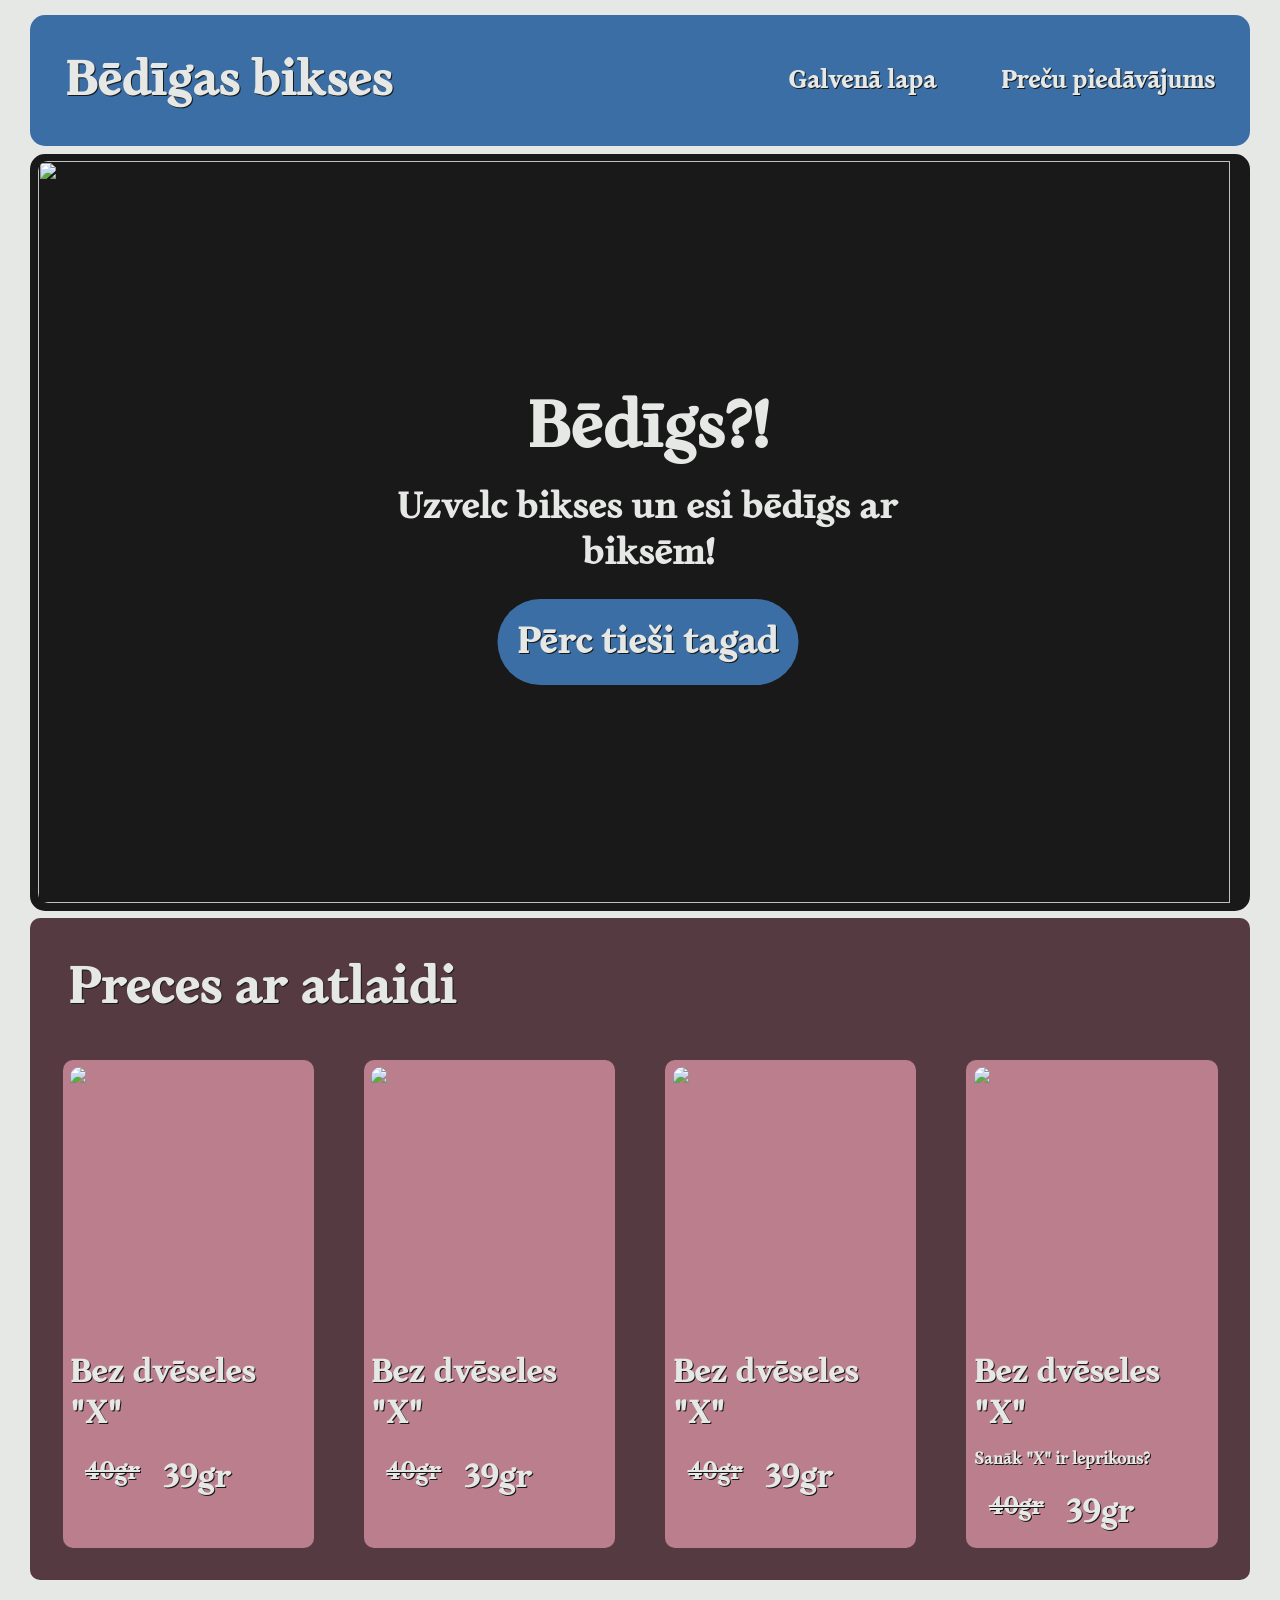
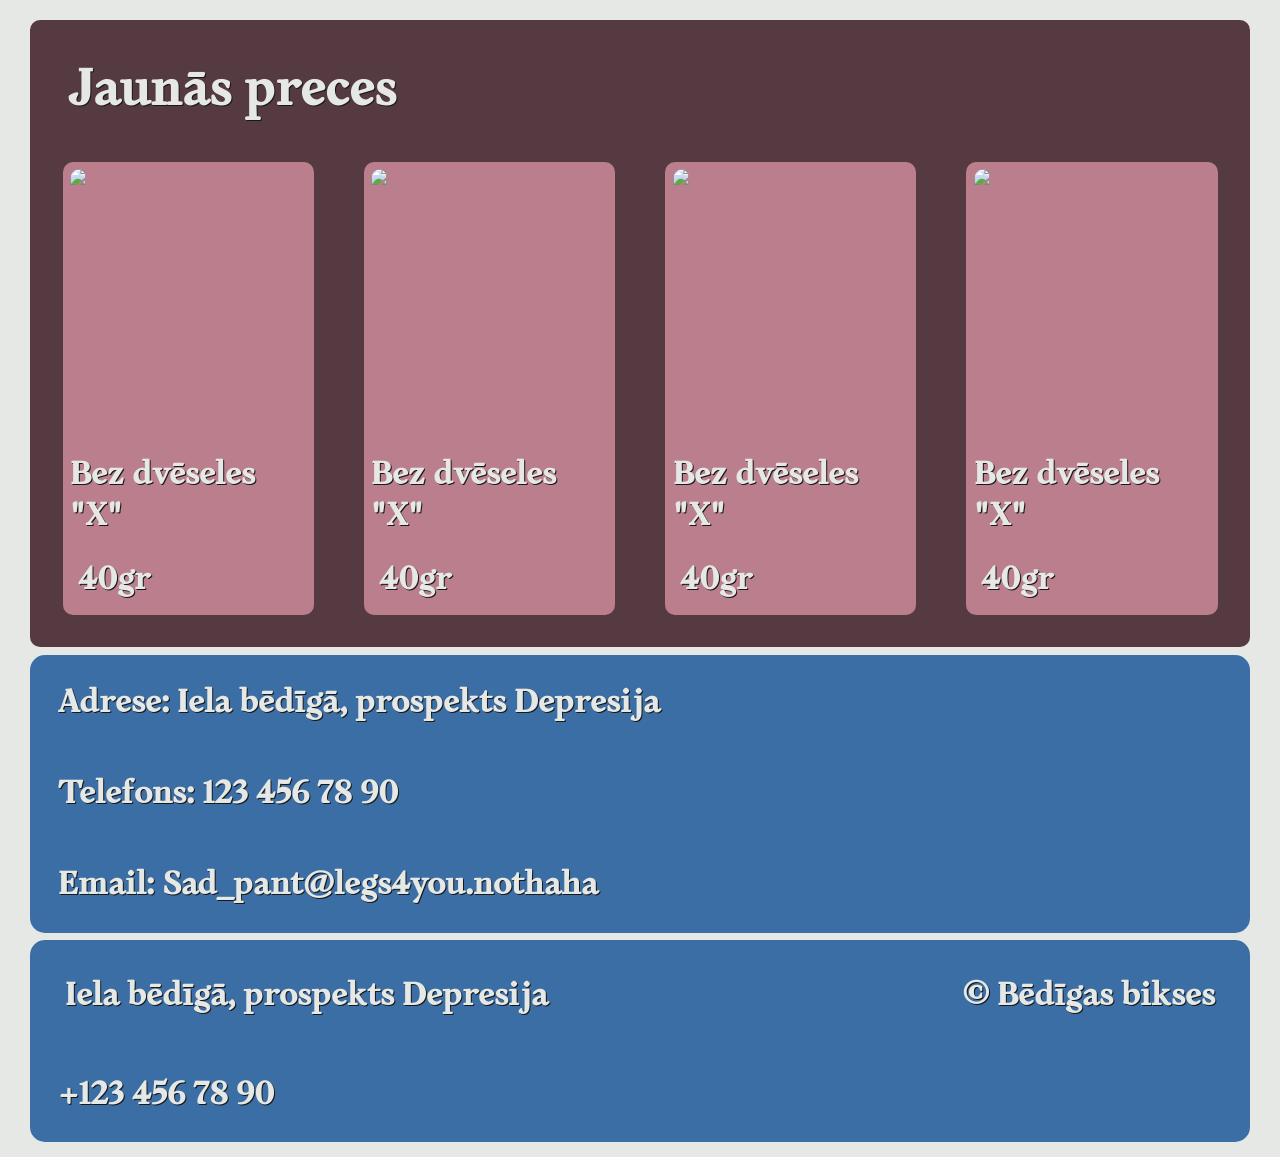
==== commit e4cbe5a2: "Add files via upload" ====
--- a/index.html
+++ b/index.html
@@ -35,7 +35,7 @@
 
     <main>
         <div class="big_box">
-            <h1>Preces ar atlaidi</h1>
+            <h1 class="neimore" >Preces ar atlaidi</h1>
             <div class="katalogs">
 
                 <div class="bignt_box">
@@ -84,8 +84,8 @@
 
 
     <main>
-        <div class="big_box">
-            <h1>Jaunās preces</h1>
+        <div class="big_box" id="GLAP">
+            <h1 class="neimore" >Jaunās preces</h1>
             <div class="katalogs">
 
                 <div class="bignt_box">
--- a/main.css
+++ b/main.css
@@ -57,7 +57,7 @@
 
 .container img {
     width: 99%;
-    height: 600px;
+    height: 742px;
     align-items: center;
     opacity: 1;
     transition: 3s;
@@ -121,6 +121,17 @@
     display: flex;
     flex-direction: column;
     background-color: #BB7E8C;
+    margin: 25px;
+}
+
+.big_box .neimore {
+    padding-top: 30px;
+    padding-left: 30px;
+    font-size: 50px;
+}
+
+#GLAP {
+    margin-top: 40px;
 }
 
 .katalogs .bignt_box {
@@ -133,7 +144,7 @@
 }
 
 .bignt_box img, .bignt_box_to img {
-    height: 80vh;
+    height: 30vh;
 }
 
 
@@ -214,6 +225,9 @@
     padding: 10px 15px;
     border: none;
     cursor: pointer;
+    width: 180px;
+    height: 60px;
+    border-radius: 5px;
 }
 
 .Dropdown a {
@@ -242,3 +256,18 @@
 .Dropdown a:hover {
     background-color:  #E6E8E6;
 }
+
+.sirch {
+    width: 1300px;
+    height: 60px;
+    border-radius: 5px;
+    margin-right: 0;
+    padding-left: 20px;
+}
+
+.sirch_glas {
+    width: 120px;
+    height: 60px;
+    border-radius: 5px;
+    margin-left: 0;
+}
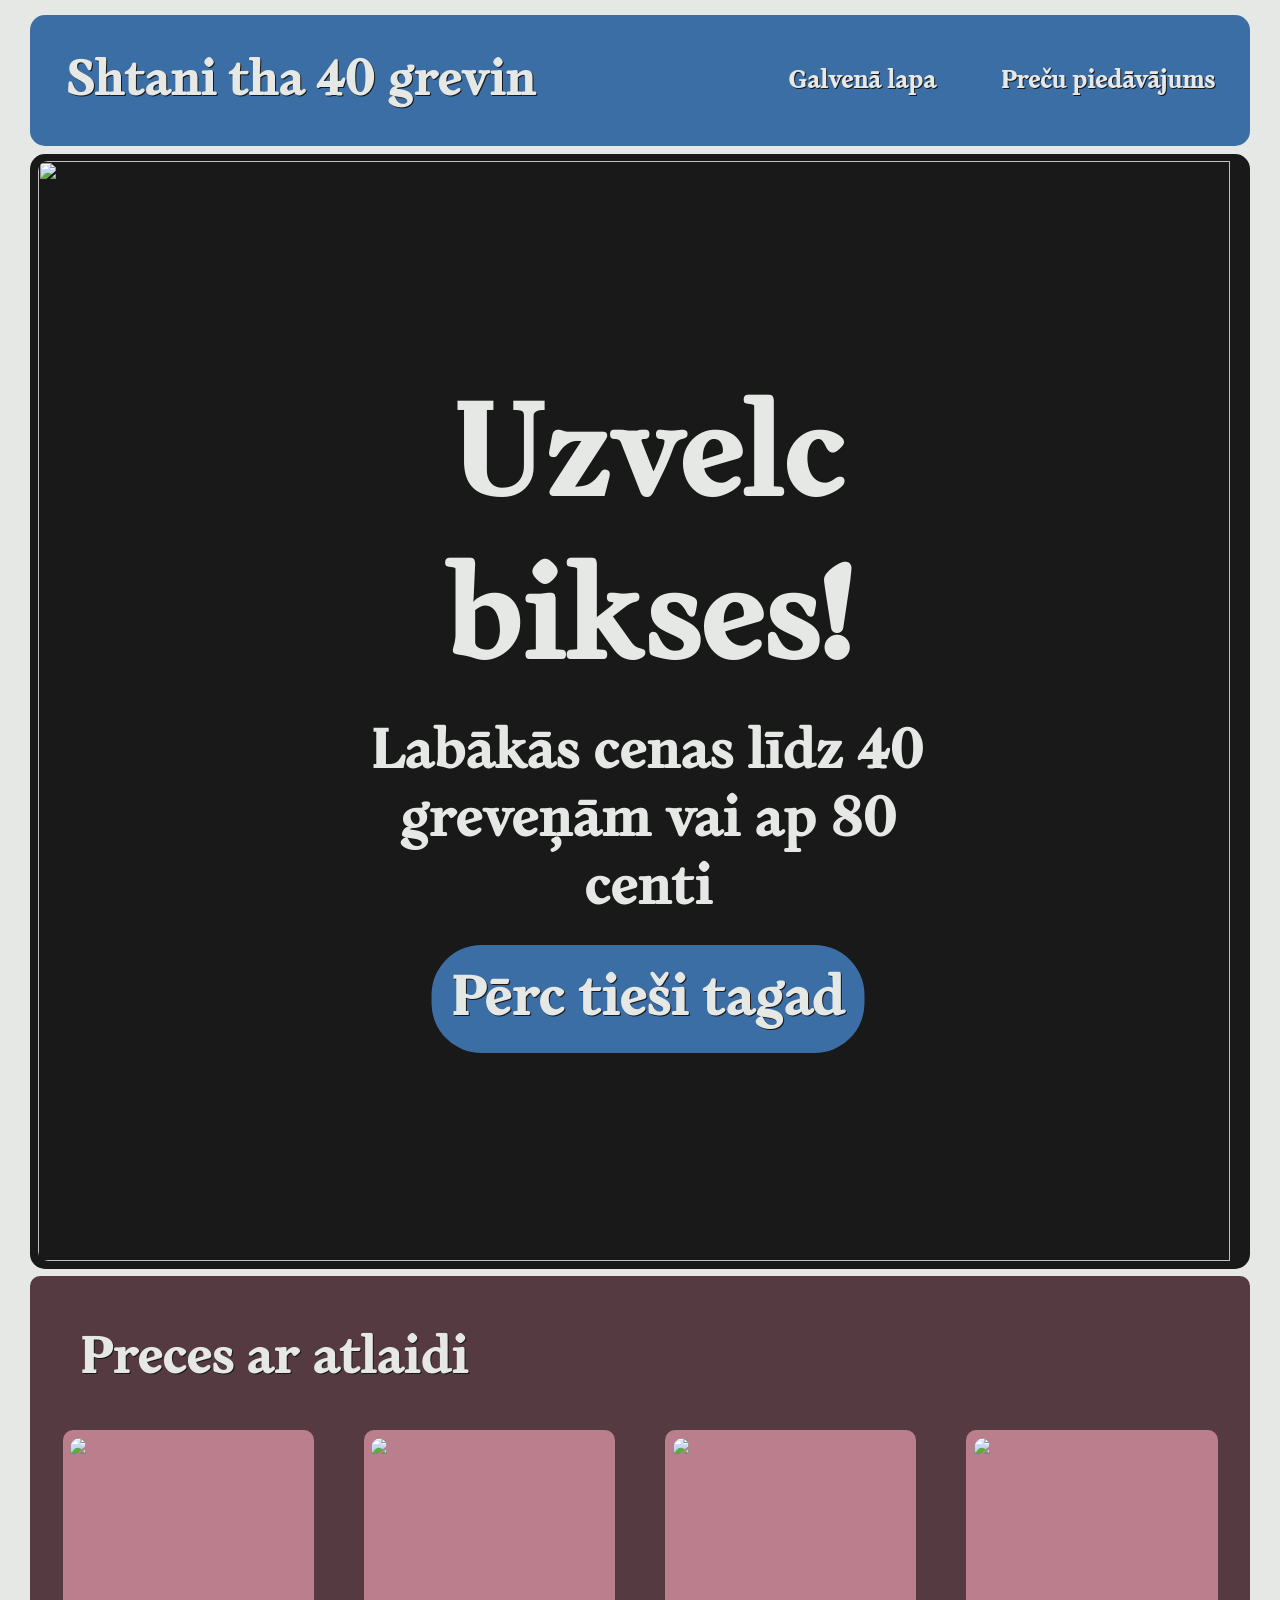
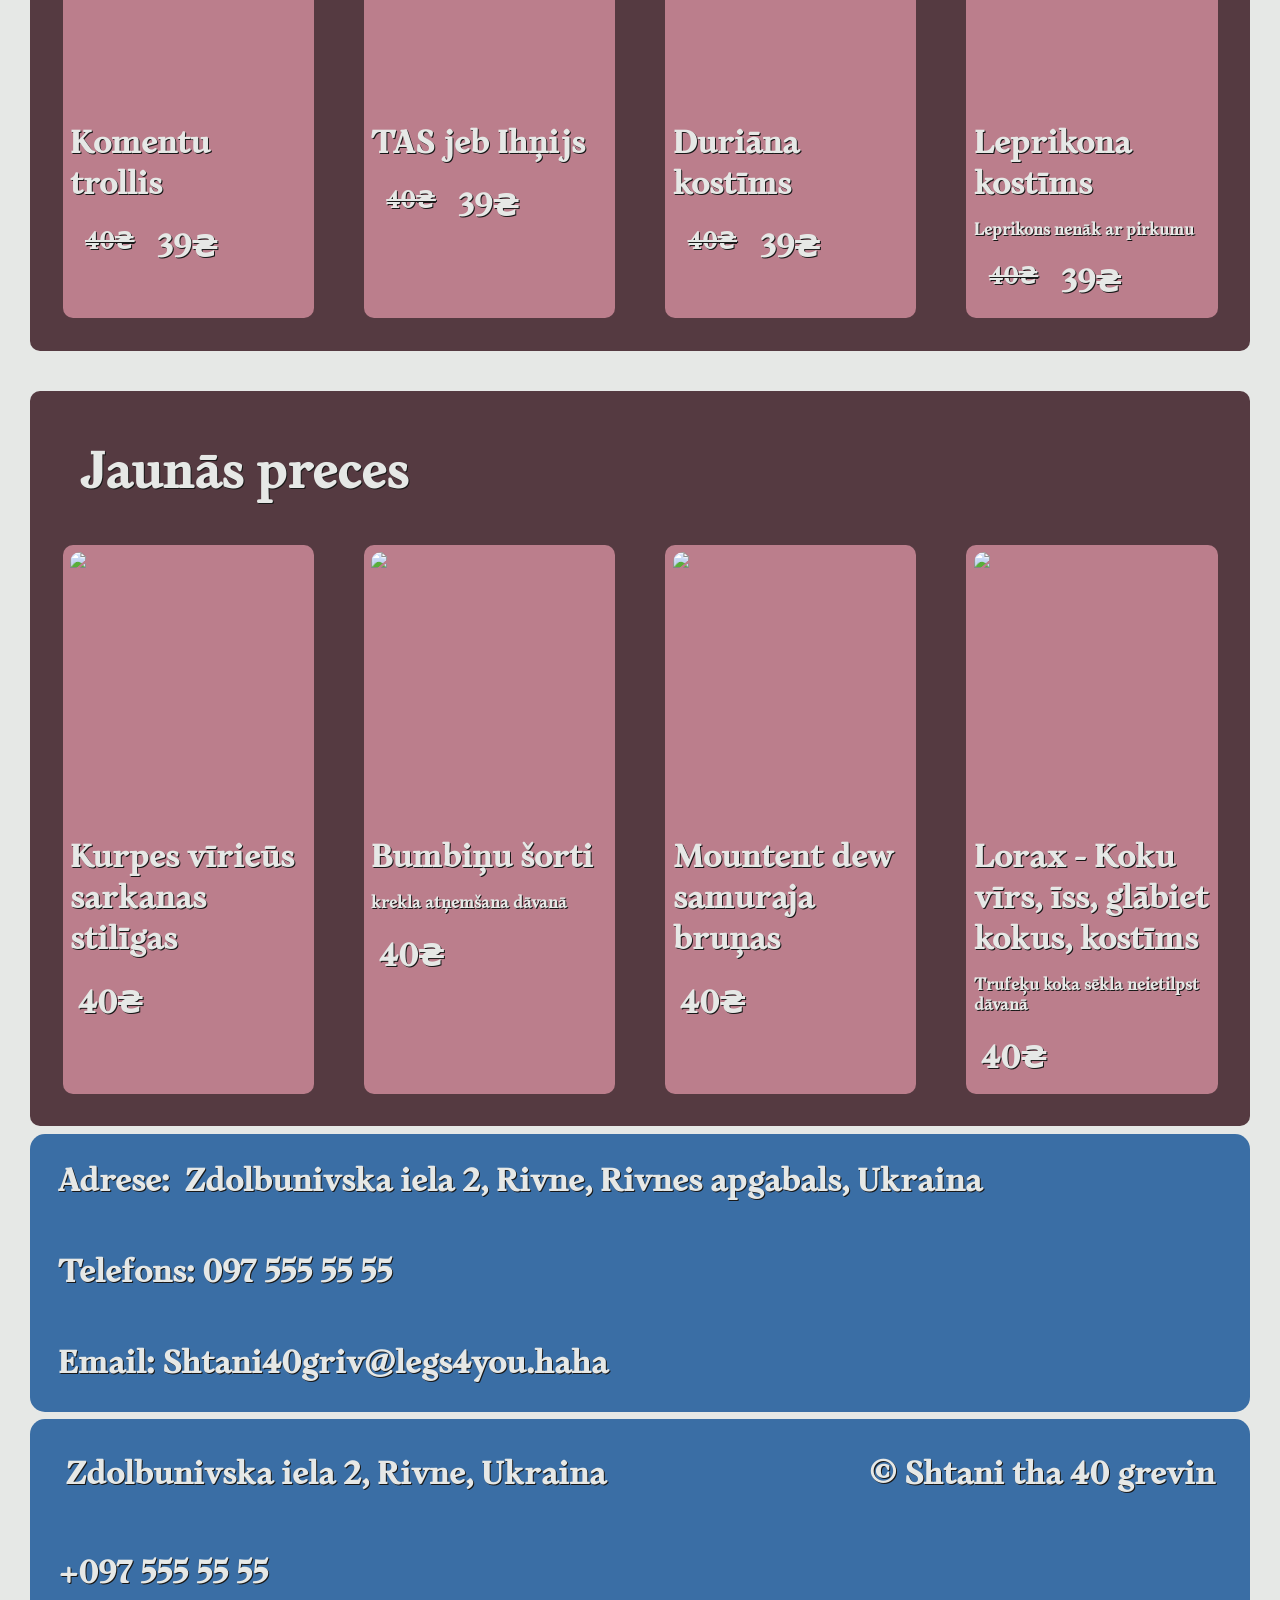
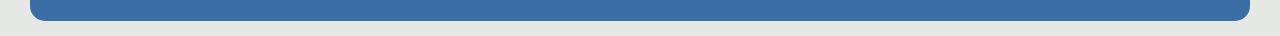
==== commit ae6269d1: "Finalais! Pabeigtā versija ja vēlas var apskatit arī "skolotājam derīgu" bēdīgo versiju, paldies " ====
--- a/index.html
+++ b/index.html
@@ -11,7 +11,7 @@
     <header>
         <div class="er_box">
             <div class="er_box_to">
-                <h1>Bēdīgas bikses</h1>
+                <h1>Shtani tha 40 grevin</h1>
             </div>
             <h2><a href="index.html">Galvenā lapa</a></h2>
             <h2><a href="store.html">Preču piedāvājums</a></h2>            
@@ -22,10 +22,10 @@
 
     <nav>
         <div class="container">
-            <img class="Closes" src="https://encrypted-tbn0.gstatic.com/images?q=tbn:ANd9GcT9qGnNt63n4iF7g-Hxdhq37DTP-hOXc1t4xw&s">
+            <img class="Closes" src="https://lavintage.com/cdn/shop/files/Pastel_Rainbow_Modern_January_Monthly_Email_Header_2.jpg?v=1774562355&width=1875">
             <div class="text">
-                <h1>Bēdīgs?!</h1>
-                <h2>Uzvelc bikses un esi bēdīgs ar biksēm!</h2>
+                <h1>Uzvelc bikses!</h1>
+                <h2>Labākās cenas līdz 40 greveņām vai ap 80 centi</h2>
                 <a href="store.html"><h2 class="button_box">Pērc tieši tagad</h2></a>
             </div>
         </div>
@@ -35,45 +35,44 @@
 
     <main>
         <div class="big_box">
-            <h1 class="neimore" >Preces ar atlaidi</h1>
+            <h1 class="neimore">Preces ar atlaidi</h1>
             <div class="katalogs">
 
                 <div class="bignt_box">
-                    <img src="https://scalar.usc.edu/works/a-nostalgic-filter/media/thumbnail.png">
-                    <h1>Bez dvēseles "X"</h1>
+                    <img src="https://i.pinimg.com/736x/41/34/a2/4134a25da8642371a20141346247844d.jpg">
+                    <h1>Komentu trollis</h1>
                     <div class="long">
-                        <h2><s>40gr</s></h2>
-                        <h1>39gr</h1>
+                        <h2><s>40₴</s></h2>
+                        <h1>39₴</h1>
                     </div>  
                 </div>
 
                 <div class="bignt_box">
-                    <img src="https://scalar.usc.edu/works/a-nostalgic-filter/media/thumbnail.png">
-                    <h1>Bez dvēseles "X"</h1>
+                    <img src="https://i.pinimg.com/control1/736x/c3/cb/a7/c3cba749935bafe0e62fd8f79c9d1d7c.jpg">
+                    <h1>TAS jeb Ihņijs</h1>
                     <div class="long">
-                        <h2><s>40gr</s></h2>
-                        <h1>39gr</h1>
-                    </div>  
+                        <h2><s>40₴</s></h2>
+                        <h1>39₴</h1>
+                    </div>
                 </div>
 
                 <div class="bignt_box">
-                    <img src="https://scalar.usc.edu/works/a-nostalgic-filter/media/thumbnail.png">
-                    <h1>Bez dvēseles "X"</h1>
+                    <img src="https://i.pinimg.com/736x/d3/21/05/d32105a1d68bbff10eb503aa3f5133fc.jpg">
+                    <h1>Duriāna kostīms</h1>
                     <div class="long">
-                        <h2><s>40gr</s></h2>
-                        <h1>39gr</h1>
-                    </div>  
+                        <h2><s>40₴</s></h2>
+                        <h1>39₴</h1>
+                    </div>
                 </div>
 
-
                 <div class="bignt_box">
-                    <img src="https://scalar.usc.edu/works/a-nostalgic-filter/media/thumbnail.png">
-                    <h1>Bez dvēseles "X"</h1>
-                    <h4>Sanāk "X" ir leprikons?</h4>
+                    <img src="https://i.pinimg.com/736x/ab/ce/6e/abce6eadc0b78a5634528967e68e073f.jpg">
+                    <h1>Leprikona kostīms</h1>
+                    <h4>Leprikons nenāk ar pirkumu</h4>
                     <div class="long">
-                        <h2><s>40gr</s></h2>
-                        <h1>39gr</h1>
-                    </div>  
+                        <h2><s>40₴</s></h2>
+                        <h1>39₴</h1>
+                    </div>
                 </div>
 
             </div>
@@ -85,39 +84,41 @@
 
     <main>
         <div class="big_box" id="GLAP">
-            <h1 class="neimore" >Jaunās preces</h1>
+            <h1 class="neimore">Jaunās preces</h1>
             <div class="katalogs">
 
                 <div class="bignt_box">
-                    <img src="https://scalar.usc.edu/works/a-nostalgic-filter/media/thumbnail.png">
-                    <h1>Bez dvēseles "X"</h1>
+                    <img src="https://i.pinimg.com/control1/736x/db/86/4e/db864e908693d18682d9200e6958253b.jpg">
+                    <h1>Kurpes vīrieūs sarkanas stilīgas</h1>
                     <div class="long">
-                        <h1>40gr</h1>
-                    </div>  
+                        <h1>40₴</h1>
+                    </div>
                 </div>
 
                 <div class="bignt_box">
-                    <img src="https://scalar.usc.edu/works/a-nostalgic-filter/media/thumbnail.png">
-                    <h1>Bez dvēseles "X"</h1>
+                    <img src="https://i.pinimg.com/control1/736x/16/f8/a3/16f8a3cd73886ccbc9cc825069074918.jpg">
+                    <h1>Bumbiņu šorti</h1>
+                    <h4>krekla atņemšana dāvanā</h4>
                     <div class="long">
-                        <h1>40gr</h1>
-                    </div>  
+                        <h1>40₴</h1>
+                    </div>
                 </div>
 
                 <div class="bignt_box">
-                    <img src="https://scalar.usc.edu/works/a-nostalgic-filter/media/thumbnail.png">
-                    <h1>Bez dvēseles "X"</h1>
+                    <img src="https://i.pinimg.com/1200x/f4/d3/7a/f4d37afc6791b4d1b444121fbd77e98d.jpg">
+                    <h1>Mountent dew samuraja bruņas</h1>
                     <div class="long">
-                        <h1>40gr</h1>
-                    </div>  
+                        <h1>40₴</h1>
+                    </div>
                 </div>
 
                 <div class="bignt_box">
-                    <img src="https://scalar.usc.edu/works/a-nostalgic-filter/media/thumbnail.png">
-                    <h1>Bez dvēseles "X"</h1>
+                    <img src="https://i.pinimg.com/control1/736x/16/70/12/167012edac1d4dacfb6911f4652eac36.jpg">
+                    <h1>Lorax - Koku vīrs, īss, glābiet kokus, kostīms</h1>
+                    <h4>Trufeķu koka sēkla neietilpst dāvanā</h4>
                     <div class="long">
-                        <h1>40gr</h1>
-                    </div>  
+                        <h1>40₴</h1>
+                    </div>
                 </div>
 
             </div>
@@ -129,9 +130,9 @@
 
     <main>
         <div class="main_box">
-            <h1>Adrese: Iela bēdīgā, prospekts Depresija</h1>
-            <h1>Telefons: 123 456 78 90</h1>
-            <h1>Email: Sad_pant@legs4you.nothaha</h1>
+            <h1>Adrese: <a href="https://www.google.com/maps/search/Zdolbunivska+iela+2,+Rivne,+Rivnes+apgabals,+Ukraina/@50.5222517,26.265165,20z?entry=ttu&g_ep=EgoyMDI2MDMyNC4wIKXMDSoASAFQAw%3D%3D">Zdolbunivska iela 2, Rivne, Rivnes apgabals, Ukraina</a></h1>
+            <h1>Telefons: 097 555 55 55</h1>
+            <h1>Email: Shtani40griv@legs4you.haha</h1>
         </div>
     </main>
 
@@ -140,10 +141,10 @@
     <footer>
         <div class="er_box">
             <div class="long">
-                <h1>Iela bēdīgā, prospekts Depresija</h1>
-                <h1>&#169; Bēdīgas bikses</h1>
+                <h1>Zdolbunivska iela 2, Rivne, Ukraina</h1>
+                <h1>&#169; Shtani tha 40 grevin</h1>
             </div>
-            <h1>+123 456 78 90</h1>
+            <h1>+097 555 55 55</h1>
         </div>
     </footer>
 
--- a/main.css
+++ b/main.css
@@ -57,7 +57,7 @@
 
 .container img {
     width: 99%;
-    height: 742px;
+    height: 1100px;
     align-items: center;
     opacity: 1;
     transition: 3s;
@@ -79,7 +79,7 @@
     top: 50%;
     transform: translate(-50%, -50%);
     text-align: center;
-    font-size: 24px;
+    font-size: 36px;
     text-shadow: 1px 1px #E6E8E6;
     color: #191919;
 
@@ -90,7 +90,7 @@
 
 
 .container .text h1 {
-    font-size: 64px;
+    font-size: 128px;
 }
 
 .container .text .button_box {
@@ -178,7 +178,7 @@
 .katalogs_liels {
     display: grid;
     grid-template-columns: repeat(4, 25%);
-    grid-template-rows: repeat(4, 1fr);
+    grid-template-rows: repeat(5, 1fr);
 }
 
 .bignt_box_to {
@@ -270,4 +270,10 @@
     height: 60px;
     border-radius: 5px;
     margin-left: 0;
+}
+
+.neimore{
+    margin-left: 20px;
+    margin-top: 20px;
+    font-size: 48;
 }
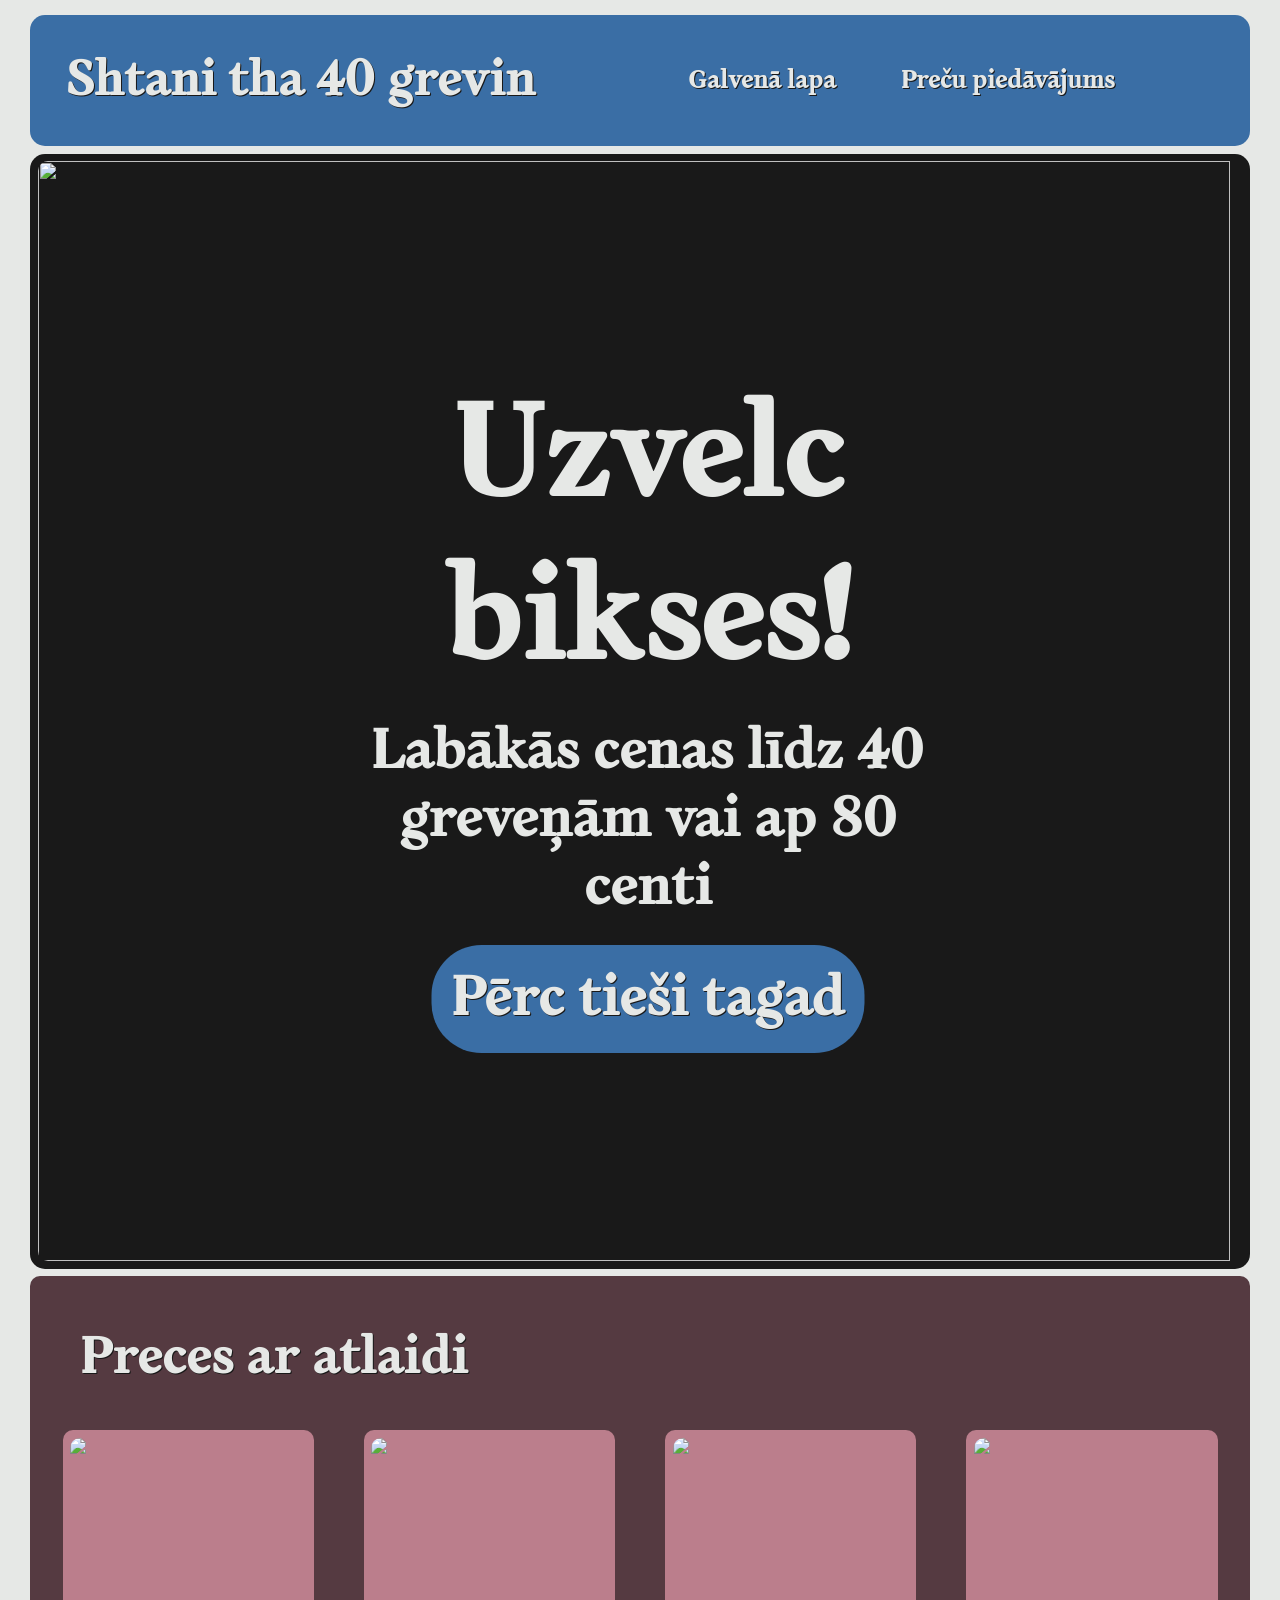
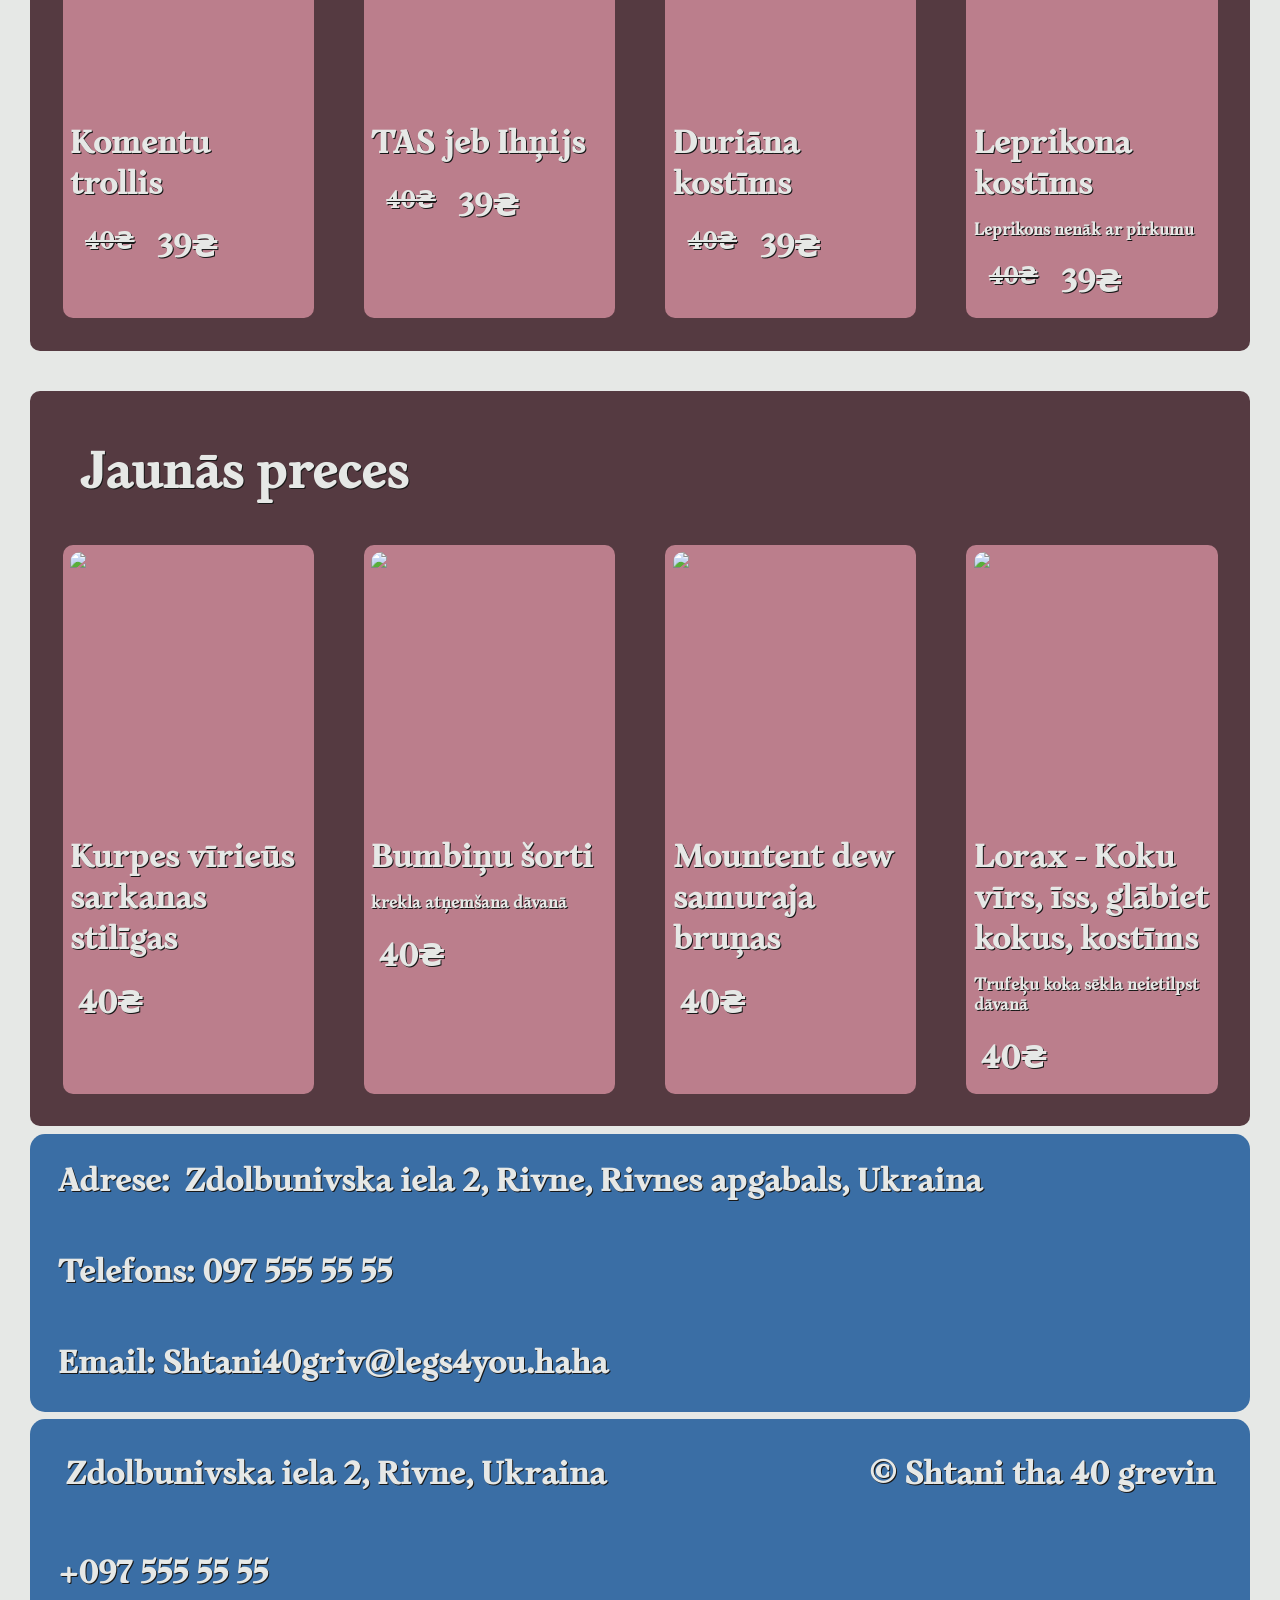
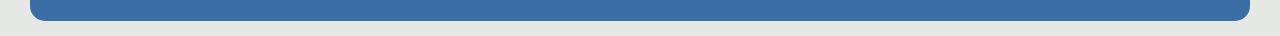
==== commit 2886c553: "Update index.html" ====
--- a/index.html
+++ b/index.html
@@ -14,7 +14,7 @@
                 <h1>Shtani tha 40 grevin</h1>
             </div>
             <h2><a href="index.html">Galvenā lapa</a></h2>
-            <h2><a href="store.html">Preču piedāvājums</a></h2>            
+            <h2 class="second"><a href="store.html">Preču piedāvājums</a></h2>            
         </div>
     </header>
 
@@ -149,4 +149,4 @@
     </footer>
 
 </body>
-</html>+</html>
--- a/main.css
+++ b/main.css
@@ -41,6 +41,14 @@
     font-weight: bold;
 }
 
+.er_box h2:hover {
+    transform: scale(1.2);
+    transition: 2s;
+}
+
+.er_box .second {
+    padding-right: 100px;
+}
 
 
 .container {
@@ -135,7 +143,7 @@
 }
 
 .katalogs .bignt_box {
-width: 24%;
+    width: 24%;
 }
 
 .long{
@@ -169,7 +177,7 @@
 }
 
 footer .er_box .long {
-justify-content: space-between
+    justify-content: space-between
 }
 
 
@@ -276,4 +284,4 @@
     margin-left: 20px;
     margin-top: 20px;
     font-size: 48;
-}+}
